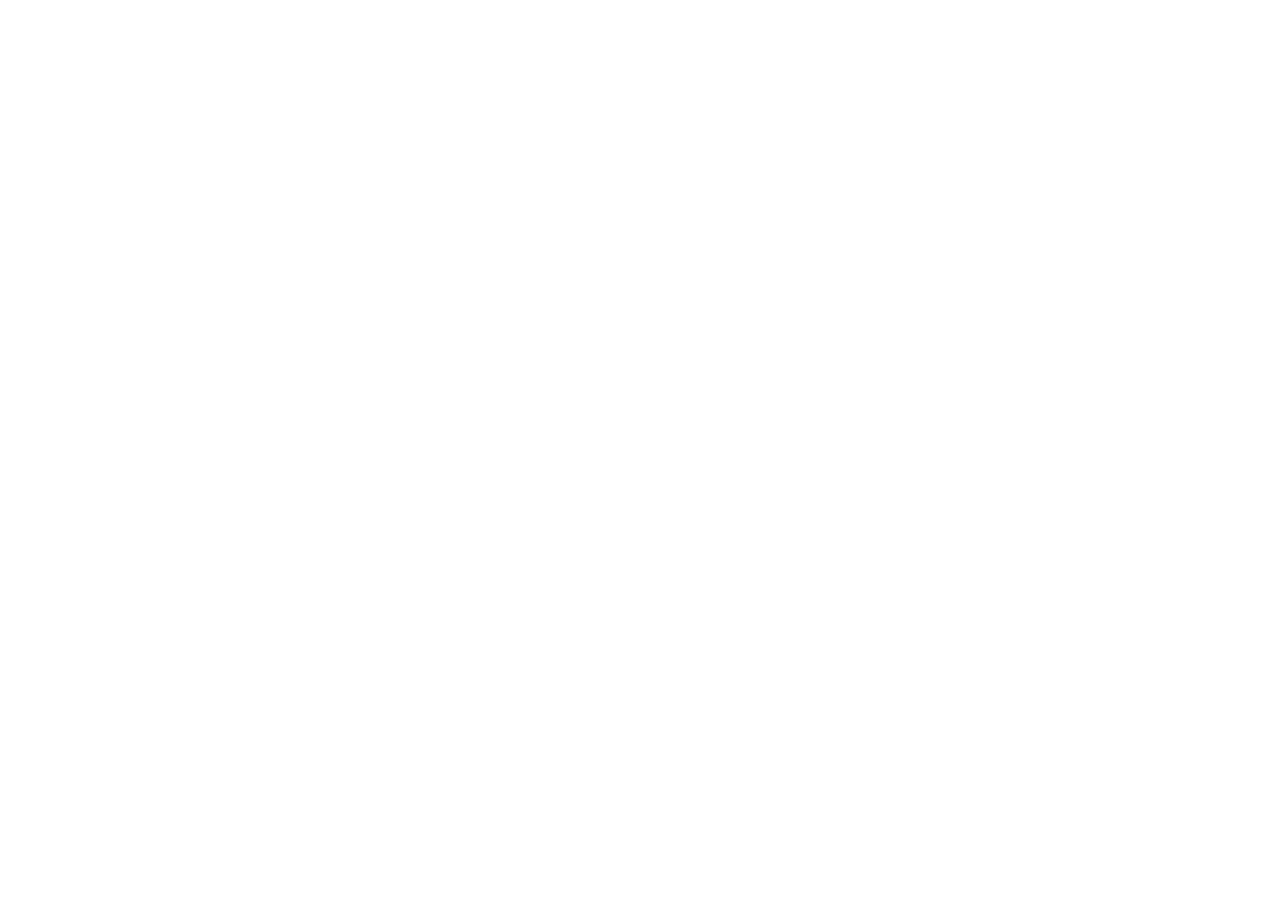
==== özyürekşekerleme/admin.html @ be23a042 "Add files via upload" ====
<!DOCTYPE html>
<html lang="tr">
<head>
    <meta charset="UTF-8">
    <meta name="viewport" content="width=device-width, initial-scale=1.0">
    <title>Yönetici Paneli - Özyürek Şekerleme</title>
    <meta name="description" content="Özyürek Şekerleme Yönetici Paneli">
    <link rel="stylesheet" href="css/style.css">
    <link rel="stylesheet" href="css/responsive.css">
    <link id="rtl-style" rel="stylesheet" href="">
    <!-- Font Awesome CDN -->
    <link rel="stylesheet" href="https://cdnjs.cloudflare.com/ajax/libs/font-awesome/6.0.0/css/all.min.css">
</head>
<body class="admin-panel">
    <!-- Admin Header -->
    <header class="admin-header">
        <div class="admin-logo">
            <a href="admin.html">
                <img src="img/logo.png" alt="Özyürek Şekerleme Logo" class="logo-img">
                <span class="admin-title">Yönetici Paneli</span>
            </a>
        </div>
        <div class="admin-controls">
            <div class="language-selector admin-lang">
                <button onclick="changeLanguage('tr')" class="lang-btn active" data-lang="tr">TR</button>
                <button onclick="changeLanguage('en')" class="lang-btn" data-lang="en">EN</button>
                <button onclick="changeLanguage('ar')" class="lang-btn" data-lang="ar">AR</button>
            </div>
            <div class="admin-user-dropdown">
                <button class="admin-user-button">
                    <i class="fas fa-user-shield"></i>
                    <span id="admin-name">Admin</span>
                    <i class="fas fa-chevron-down"></i>
                </button>
                <div class="admin-dropdown-content">
                    <a href="index.html" target="_blank">
                        <i class="fas fa-store"></i>
                        <span data-i18n="admin.view_site">Siteyi Görüntüle</span>
                    </a>
                    <a href="#" id="admin-logout">
                        <i class="fas fa-sign-out-alt"></i>
                        <span data-i18n="admin.logout">Çıkış Yap</span>
                    </a>
                </div>
            </div>
        </div>
    </header>

    <!-- Admin Main Container -->
    <div class="admin-container">
        <!-- Sidebar -->
        <aside class="admin-sidebar">
            <nav class="admin-navigation">
                <ul class="admin-menu">
                    <li>
                        <a href="#dashboard" class="admin-menu-item active" data-panel="dashboard">
                            <i class="fas fa-tachometer-alt"></i>
                            <span data-i18n="admin.dashboard">Kontrol Paneli</span>
                        </a>
                    </li>
                    <li>
                        <a href="#products" class="admin-menu-item" data-panel="products">
                            <i class="fas fa-box"></i>
                            <span data-i18n="admin.products">Ürünler</span>
                        </a>
                    </li>
                    <li>
                        <a href="#categories" class="admin-menu-item" data-panel="categories">
                            <i class="fas fa-tags"></i>
                            <span data-i18n="admin.categories">Kategoriler</span>
                        </a>
                    </li>
                    <li>
                        <a href="#orders" class="admin-menu-item" data-panel="orders">
                            <i class="fas fa-shopping-cart"></i>
                            <span data-i18n="admin.orders">Siparişler</span>
                        </a>
                    </li>
                    <li>
                        <a href="#discounts" class="admin-menu-item" data-panel="discounts">
                            <i class="fas fa-percent"></i>
                            <span data-i18n="admin.discounts">İndirimler</span>
                        </a>
                    </li>
                    <li>
                        <a href="#notifications" class="admin-menu-item" data-panel="notifications">
                            <i class="fas fa-bell"></i>
                            <span data-i18n="admin.notifications">Bildirimler</span>
                        </a>
                    </li>
                    <li>
                        <a href="#translations" class="admin-menu-item" data-panel="translations">
                            <i class="fas fa-language"></i>
                            <span data-i18n="admin.translations">Çeviriler</span>
                        </a>
                    </li>
                    <li>
                        <a href="#settings" class="admin-menu-item" data-panel="settings">
                            <i class="fas fa-cog"></i>
                            <span data-i18n="admin.settings">Ayarlar</span>
                        </a>
                    </li>
                </ul>
            </nav>
        </aside>

        <!-- Main Content -->
        <main class="admin-content">
            <!-- Kontrol Paneli -->
            <section class="admin-panel active" id="dashboard">
                <div class="panel-header">
                    <h1 data-i18n="admin.dashboard_title">Kontrol Paneli</h1>
                </div>
                
                <div class="dashboard-stats">
                    <div class="stat-card">
                        <div class="stat-icon orders-icon">
                            <i class="fas fa-shopping-cart"></i>
                        </div>
                        <div class="stat-info">
                            <div class="stat-value" id="dashboard-orders">0</div>
                            <div class="stat-label" data-i18n="admin.total_orders">Toplam Sipariş</div>
                        </div>
                        <div class="stat-change">
                            <span class="stat-percentage positive">+12%</span>
                            <span class="stat-period" data-i18n="admin.last_week">son haftaya göre</span>
                        </div>
                    </div>
                    <div class="stat-card">
                        <div class="stat-icon revenue-icon">
                            <i class="fas fa-lira-sign"></i>
                        </div>
                        <div class="stat-info">
                            <div class="stat-value" id="dashboard-revenue">0 TL</div>
                            <div class="stat-label" data-i18n="admin.total_revenue">Toplam Gelir</div>
                        </div>
                        <div class="stat-change">
                            <span class="stat-percentage positive">+8%</span>
                            <span class="stat-period" data-i18n="admin.last_month">son aya göre</span>
                        </div>
                    </div>
                    <div class="stat-card">
                        <div class="stat-icon products-icon">
                            <i class="fas fa-box"></i>
                        </div>
                        <div class="stat-info">
                            <div class="stat-value" id="dashboard-products">0</div>
                            <div class="stat-label" data-i18n="admin.total_products">Toplam Ürün</div>
                        </div>
                        <div class="stat-change">
                            <span class="stat-percentage">+0%</span>
                            <span class="stat-period" data-i18n="admin.last_month">son aya göre</span>
                        </div>
                    </div>
                    <div class="stat-card">
                        <div class="stat-icon users-icon">
                            <i class="fas fa-users"></i>
                        </div>
                        <div class="stat-info">
                            <div class="stat-value" id="dashboard-users">0</div>
                            <div class="stat-label" data-i18n="admin.total_users">Toplam Kullanıcı</div>
                        </div>
                        <div class="stat-change">
                            <span class="stat-percentage positive">+5%</span>
                            <span class="stat-period" data-i18n="admin.last_week">son haftaya göre</span>
                        </div>
                    </div>
                </div>
                
                <div class="dashboard-charts">
                    <div class="chart-container">
                        <div class="chart-header">
                            <h3 data-i18n="admin.revenue_chart">Aylık Gelir Grafiği</h3>
                            <div class="chart-period">
                                <select id="revenue-chart-period">
                                    <option value="month" data-i18n="admin.this_month">Bu Ay</option>
                                    <option value="quarter" data-i18n="admin.this_quarter">Bu Çeyrek</option>
                                    <option value="year" data-i18n="admin.this_year">Bu Yıl</option>
                                </select>
                            </div>
                        </div>
                        <div class="chart-body">
                            <canvas id="revenue-chart"></canvas>
                        </div>
                    </div>
                    <div class="chart-container">
                        <div class="chart-header">
                            <h3 data-i18n="admin.orders_chart">Sipariş İstatistikleri</h3>
                            <div class="chart-period">
                                <select id="orders-chart-period">
                                    <option value="week" data-i18n="admin.this_week">Bu Hafta</option>
                                    <option value="month" data-i18n="admin.this_month">Bu Ay</option>
                                    <option value="year" data-i18n="admin.this_year">Bu Yıl</option>
                                </select>
                            </div>
                        </div>
                        <div class="chart-body">
                            <canvas id="orders-chart"></canvas>
                        </div>
                    </div>
                </div>

                <div class="dashboard-tables">
                    <div class="table-container">
                        <div class="table-header">
                            <h3 data-i18n="admin.recent_orders">Son Siparişler</h3>
                            <a href="#orders" class="table-link" data-i18n="admin.view_all">Tümünü Görüntüle</a>
                        </div>
                        <div class="table-body">
                            <table class="admin-table">
                                <thead>
                                    <tr>
                                        <th data-i18n="admin.order_id">Sipariş No</th>
                                        <th data-i18n="admin.customer">Müşteri</th>
                                        <th data-i18n="admin.date">Tarih</th>
                                        <th data-i18n="admin.total">Toplam</th>
                                        <th data-i18n="admin.status">Durum</th>
                                        <th data-i18n="admin.actions">İşlemler</th>
                                    </tr>
                                </thead>
                                <tbody id="recent-orders-table">
                                    <!-- Son siparişler JS ile doldurulacak -->
                                </tbody>
                            </table>
                        </div>
                    </div>
                    <div class="table-container">
                        <div class="table-header">
                            <h3 data-i18n="admin.top_products">En Çok Satan Ürünler</h3>
                            <a href="#products" class="table-link" data-i18n="admin.view_all">Tümünü Görüntüle</a>
                        </div>
                        <div class="table-body">
                            <table class="admin-table">
                                <thead>
                                    <tr>
                                        <th data-i18n="admin.product">Ürün</th>
                                        <th data-i18n="admin.category">Kategori</th>
                                        <th data-i18n="admin.price">Fiyat</th>
                                        <th data-i18n="admin.sold">Satılan</th>
                                        <th data-i18n="admin.stock">Stok</th>
                                    </tr>
                                </thead>
                                <tbody id="top-products-table">
                                    <!-- En çok satan ürünler JS ile doldurulacak -->
                                </tbody>
                            </table>
                        </div>
                    </div>
                </div>
            </section>

            <!-- Ürünler Paneli -->
            <section class="admin-panel" id="products">
                <div class="panel-header">
                    <h1 data-i18n="admin.products_title">Ürün Yönetimi</h1>
                    <button id="add-product-btn" class="btn-primary">
                        <i class="fas fa-plus"></i>
                        <span data-i18n="admin.add_product">Ürün Ekle</span>
                    </button>
                </div>
                
                <div class="filter-bar">
                    <div class="search-box">
                        <input type="text" id="product-search" placeholder="Ürün Ara...">
                        <button id="product-search-btn" class="search-btn">
                            <i class="fas fa-search"></i>
                        </button>
                    </div>
                    <div class="filter-options">
                        <div class="filter-item">
                            <label for="product-category-filter" data-i18n="admin.category">Kategori:</label>
                            <select id="product-category-filter">
                                <option value="all" data-i18n="admin.all_categories">Tüm Kategoriler</option>
                                <!-- Kategoriler JS ile doldurulacak -->
                            </select>
                        </div>
                        <div class="filter-item">
                            <label for="product-status-filter" data-i18n="admin.status">Durum:</label>
                            <select id="product-status-filter">
                                <option value="all" data-i18n="admin.all_statuses">Tüm Durumlar</option>
                                <option value="active" data-i18n="admin.active">Aktif</option>
                                <option value="inactive" data-i18n="admin.inactive">Pasif</option>
                                <option value="out-of-stock" data-i18n="admin.out_of_stock">Stokta Yok</option>
                            </select>
                        </div>
                    </div>
                </div>
                
                <div class="table-container">
                    <table class="admin-table products-table">
                        <thead>
                            <tr>
                                <th>
                                    <input type="checkbox" id="select-all-products">
                                </th>
                                <th data-i18n="admin.image">Görsel</th>
                                <th data-i18n="admin.product_name">Ürün Adı</th>
                                <th data-i18n="admin.sku">SKU</th>
                                <th data-i18n="admin.category">Kategori</th>
                                <th data-i18n="admin.price">Fiyat</th>
                                <th data-i18n="admin.stock">Stok</th>
                                <th data-i18n="admin.status">Durum</th>
                                <th data-i18n="admin.actions">İşlemler</th>
                            </tr>
                        </thead>
                        <tbody id="products-table">
                            <!-- Ürünler JS ile doldurulacak -->
                        </tbody>
                    </table>
                </div>
                
                <div class="pagination" id="products-pagination">
                    <!-- Sayfalama JS ile doldurulacak -->
                </div>
                
                <!-- Ürün Ekleme/Düzenleme Modal -->
                <div class="modal" id="product-modal">
                    <div class="modal-content large-modal">
                        <div class="modal-header">
                            <h3 id="product-modal-title" data-i18n="admin.add_new_product">Yeni Ürün Ekle</h3>
                            <button class="modal-close">
                                <i class="fas fa-times"></i>
                            </button>
                        </div>
                        <div class="modal-body">
                            <form id="product-form" class="admin-form">
                                <input type="hidden" id="product-id">
                                <div class="form-tabs">
                                    <button type="button" class="form-tab active" data-tab="general" data-i18n="admin.general">Genel</button>
                                    <button type="button" class="form-tab" data-tab="details" data-i18n="admin.details">Detaylar</button>
                                    <button type="button" class="form-tab" data-tab="images" data-i18n="admin.images">Görseller</button>
                                    <button type="button" class="form-tab" data-tab="pricing" data-i18n="admin.pricing">Fiyatlandırma</button>
                                    <button type="button" class="form-tab" data-tab="inventory" data-i18n="admin.inventory">Stok</button>
                                </div>
                                
                                <!-- Ürün formunun devamı (genel, detaylar, görseller, fiyatlandırma ve stok sekmeleri) -->
                                <div class="form-tab-content active" id="general-tab">
                                    <div class="form-row">
                                        <div class="form-group full-width">
                                            <label for="product-name-tr" data-i18n="admin.product_name_tr">Ürün Adı (Türkçe)</label>
                                            <input type="text" id="product-name-tr" name="name_tr" required>
                                        </div>
                                    </div>
                                    <div class="form-row">
                                        <div class="form-group full-width">
                                            <label for="product-name-en" data-i18n="admin.product_name_en">Ürün Adı (İngilizce)</label>
                                            <input type="text" id="product-name-en" name="name_en" required>
                                        </div>
                                    </div>
                                    <div class="form-row">
                                        <div class="form-group full-width">
                                            <label for="product-name-ar" data-i18n="admin.product_name_ar">Ürün Adı (Arapça)</label>
                                            <input type="text" id="product-name-ar" name="name_ar" required>
                                        </div>
                                    </div>
                                    <div class="form-row">
                                        <div class="form-group full-width">
                                            <label for="product-sku" data-i18n="admin.sku">SKU</label>
                                            <input type="text" id="product-sku" name="sku" required>
                                        </div>
                                    </div>
                                    <div class="form-row">
                                        <div class="form-group">
                                            <label for="product-category" data-i18n="admin.category">Kategori</label>
                                            <select id="product-category" name="category" required>
                                                <option value="" data-i18n="admin.select_category">Kategori Seçiniz</option>
                                                <!-- Kategoriler JS ile doldurulacak -->
                                            </select>
                                        </div>
                                        <div class="form-group">
                                            <label for="product-status" data-i18n="admin.status">Durum</label>
                                            <select id="product-status" name="status" required>
                                                <option value="active" data-i18n="admin.active">Aktif</option>
                                                <option value="inactive" data-i18n="admin.inactive">Pasif</option>
                                            </select>
                                        </div>
                                    </div>
                                </div>
                                
                                <!-- Diğer tab içerikleri -->
                                
                                <div class="form-actions modal-actions">
                                    <button type="button" class="btn-secondary modal-cancel" data-i18n="admin.cancel">İptal</button>
                                    <button type="submit" class="btn-primary" data-i18n="admin.save_product">Ürünü Kaydet</button>
                                </div>
                            </form>
                        </div>
                    </div>
                </div>
            </section>

            <!-- Kategoriler, Siparişler, İndirimler, Bildirimler, Çeviriler ve Ayarlar panelleri -->
            <!-- Bu bölümler çok uzun olduğu için ikinci kısımda devam edilecek -->
        </main>
    </div>

    <!-- JavaScript -->
    <script src="js/i18n.js"></script>
    <script src="js/site.js"></script>
    <script src="js/admin.js"></script>
</body>
                <!-- Kategoriler Paneli -->
            <section class="admin-panel" id="categories">
                <div class="panel-header">
                    <h1 data-i18n="admin.categories_title">Kategori Yönetimi</h1>
                    <button id="add-category-btn" class="btn-primary">
                        <i class="fas fa-plus"></i>
                        <span data-i18n="admin.add_category">Kategori Ekle</span>
                    </button>
                </div>
                
                <div class="filter-bar">
                    <div class="search-box">
                        <input type="text" id="category-search" placeholder="Kategori Ara...">
                        <button id="category-search-btn" class="search-btn">
                            <i class="fas fa-search"></i>
                        </button>
                    </div>
                </div>
                
                <div class="table-container">
                    <table class="admin-table">
                        <thead>
                            <tr>
                                <th>
                                    <input type="checkbox" id="select-all-categories">
                                </th>
                                <th data-i18n="admin.image">Görsel</th>
                                <th data-i18n="admin.category_name">Kategori Adı</th>
                                <th data-i18n="admin.slug">Slug</th>
                                <th data-i18n="admin.products_count">Ürün Sayısı</th>
                                <th data-i18n="admin.status">Durum</th>
                                <th data-i18n="admin.actions">İşlemler</th>
                            </tr>
                        </thead>
                        <tbody id="categories-table">
                            <!-- Kategoriler JS ile doldurulacak -->
                        </tbody>
                    </table>
                </div>
                
                <!-- Kategori Ekleme/Düzenleme Modal -->
                <div class="modal" id="category-modal">
                    <div class="modal-content">
                        <div class="modal-header">
                            <h3 id="category-modal-title" data-i18n="admin.add_new_category">Yeni Kategori Ekle</h3>
                            <button class="modal-close">
                                <i class="fas fa-times"></i>
                            </button>
                        </div>
                        <div class="modal-body">
                            <form id="category-form" class="admin-form">
                                <input type="hidden" id="category-id">
                                
                                <div class="form-row">
                                    <div class="form-group full-width">
                                        <label for="category-name-tr" data-i18n="admin.category_name_tr">Kategori Adı (Türkçe)</label>
                                        <input type="text" id="category-name-tr" name="name_tr" required>
                                    </div>
                                </div>
                                <div class="form-row">
                                    <div class="form-group full-width">
                                        <label for="category-name-en" data-i18n="admin.category_name_en">Kategori Adı (İngilizce)</label>
                                        <input type="text" id="category-name-en" name="name_en" required>
                                    </div>
                                </div>
                                <div class="form-row">
                                    <div class="form-group full-width">
                                        <label for="category-name-ar" data-i18n="admin.category_name_ar">Kategori Adı (Arapça)</label>
                                        <input type="text" id="category-name-ar" name="name_ar" required>
                                    </div>
                                </div>
                                <div class="form-row">
                                    <div class="form-group full-width">
                                        <label for="category-slug" data-i18n="admin.slug">Slug</label>
                                        <input type="text" id="category-slug" name="slug" required>
                                        <small data-i18n="admin.slug_note">URL yapısında kullanılacak benzersiz tanımlayıcı. Boş bırakılırsa otomatik oluşturulur.</small>
                                    </div>
                                </div>
                                <div class="form-row">
                                    <div class="form-group full-width">
                                        <label for="category-description-tr" data-i18n="admin.description_tr">Açıklama (Türkçe)</label>
                                        <textarea id="category-description-tr" name="description_tr" rows="3"></textarea>
                                    </div>
                                </div>
                                <div class="form-row">
                                    <div class="form-group full-width">
                                        <label for="category-description-en" data-i18n="admin.description_en">Açıklama (İngilizce)</label>
                                        <textarea id="category-description-en" name="description_en" rows="3"></textarea>
                                    </div>
                                </div>
                                <div class="form-row">
                                    <div class="form-group full-width">
                                        <label for="category-description-ar" data-i18n="admin.description_ar">Açıklama (Arapça)</label>
                                        <textarea id="category-description-ar" name="description_ar" rows="3"></textarea>
                                    </div>
                                </div>
                                <div class="form-row">
                                    <div class="form-group full-width">
                                        <label data-i18n="admin.category_image">Kategori Görseli</label>
                                        <div class="image-upload-container" id="category-image-container">
                                            <div class="image-upload">
                                                <input type="file" id="category-image" name="image" accept="image/*">
                                                <label for="category-image" class="upload-label">
                                                    <i class="fas fa-cloud-upload-alt"></i>
                                                    <span data-i18n="admin.upload_image">Görsel Yükle</span>
                                                </label>
                                            </div>
                                            <div class="image-preview" id="category-image-preview"></div>
                                        </div>
                                    </div>
                                </div>
                                <div class="form-row">
                                    <div class="form-group">
                                        <label for="category-status" data-i18n="admin.status">Durum</label>
                                        <select id="category-status" name="status" required>
                                            <option value="active" data-i18n="admin.active">Aktif</option>
                                            <option value="inactive" data-i18n="admin.inactive">Pasif</option>
                                        </select>
                                    </div>
                                </div>
                                
                                <div class="form-actions modal-actions">
                                    <button type="button" class="btn-secondary modal-cancel" data-i18n="admin.cancel">İptal</button>
                                    <button type="submit" class="btn-primary" data-i18n="admin.save_category">Kategoriyi Kaydet</button>
                                </div>
                            </form>
                        </div>
                    </div>
                </div>
            </section>

            <!-- Siparişler Paneli -->
            <section class="admin-panel" id="orders">
                <div class="panel-header">
                    <h1 data-i18n="admin.orders_title">Sipariş Yönetimi</h1>
                </div>
                
                <div class="filter-bar">
                    <div class="search-box">
                        <input type="text" id="order-search" placeholder="Sipariş No veya Müşteri Ara...">
                        <button id="order-search-btn" class="search-btn">
                            <i class="fas fa-search"></i>
                        </button>
                    </div>
                    <div class="filter-options">
                        <div class="filter-item">
                            <label for="order-status-filter" data-i18n="admin.status">Durum:</label>
                            <select id="order-status-filter">
                                <option value="all" data-i18n="admin.all_statuses">Tüm Durumlar</option>
                                <option value="pending" data-i18n="admin.pending">Beklemede</option>
                                <option value="processing" data-i18n="admin.processing">İşleniyor</option>
                                <option value="shipped" data-i18n="admin.shipped">Kargoya Verildi</option>
                                <option value="delivered" data-i18n="admin.delivered">Teslim Edildi</option>
                                <option value="cancelled" data-i18n="admin.cancelled">İptal Edildi</option>
                            </select>
                        </div>
                        <div class="filter-item">
                            <label for="order-date-filter" data-i18n="admin.date_range">Tarih Aralığı:</label>
                            <select id="order-date-filter">
                                <option value="all" data-i18n="admin.all_time">Tüm Zamanlar</option>
                                <option value="today" data-i18n="admin.today">Bugün</option>
                                <option value="yesterday" data-i18n="admin.yesterday">Dün</option>
                                <option value="last7" data-i18n="admin.last_7_days">Son 7 Gün</option>
                                <option value="last30" data-i18n="admin.last_30_days">Son 30 Gün</option>
                                <option value="custom" data-i18n="admin.custom">Özel</option>
                            </select>
                        </div>
                    </div>
                </div>
                
                <!-- Tarih Aralığı Seçici (Özel) -->
                <div class="date-range-picker" id="date-range-picker">
                    <div class="date-inputs">
                        <div class="date-input-group">
                            <label for="start-date" data-i18n="admin.start_date">Başlangıç Tarihi:</label>
                            <input type="date" id="start-date">
                        </div>
                        <div class="date-input-group">
                            <label for="end-date" data-i18n="admin.end_date">Bitiş Tarihi:</label>
                            <input type="date" id="end-date">
                        </div>
                    </div>
                    <button id="apply-date-filter" class="btn-secondary" data-i18n="admin.apply">Uygula</button>
                </div>
                
                <div class="table-container">
                    <table class="admin-table">
                        <thead>
                            <tr>
                                <th data-i18n="admin.order_id">Sipariş No</th>
                                <th data-i18n="admin.customer">Müşteri</th>
                                <th data-i18n="admin.date">Tarih</th>
                                <th data-i18n="admin.items">Ürünler</th>
                                <th data-i18n="admin.total">Toplam</th>
                                <th data-i18n="admin.payment_method">Ödeme Yöntemi</th>
                                <th data-i18n="admin.status">Durum</th>
                                <th data-i18n="admin.actions">İşlemler</th>
                            </tr>
                        </thead>
                        <tbody id="orders-table">
                            <!-- Siparişler JS ile doldurulacak -->
                        </tbody>
                    </table>
                </div>
                
                <div class="pagination" id="orders-pagination">
                    <!-- Sayfalama JS ile doldurulacak -->
                </div>
                
                <!-- Sipariş Detay Modal -->
                <div class="modal" id="order-detail-modal">
                    <div class="modal-content large-modal">
                        <div class="modal-header">
                            <h3 data-i18n="admin.order_details">Sipariş Detayı</h3>
                            <button class="modal-close">
                                <i class="fas fa-times"></i>
                            </button>
                        </div>
                        <div class="modal-body" id="order-detail-container">
                            <!-- Sipariş detayları JS ile doldurulacak -->
                        </div>
                    </div>
                </div>
            </section>

            <!-- İndirimler Paneli -->
            <section class="admin-panel" id="discounts">
                <div class="panel-header">
                    <h1 data-i18n="admin.discounts_title">İndirim Yönetimi</h1>
                    <button id="add-discount-btn" class="btn-primary">
                        <i class="fas fa-plus"></i>
                        <span data-i18n="admin.add_discount">İndirim Ekle</span>
                    </button>
                </div>
                
                <div class="filter-bar">
                    <div class="search-box">
                        <input type="text" id="discount-search" placeholder="Kupon Kodu Ara...">
                        <button id="discount-search-btn" class="search-btn">
                            <i class="fas fa-search"></i>
                        </button>
                    </div>
                    <div class="filter-options">
                        <div class="filter-item">
                            <label for="discount-status-filter" data-i18n="admin.status">Durum:</label>
                            <select id="discount-status-filter">
                                <option value="all" data-i18n="admin.all_statuses">Tüm Durumlar</option>
                                <option value="active" data-i18n="admin.active">Aktif</option>
                                <option value="inactive" data-i18n="admin.inactive">Pasif</option>
                                <option value="expired" data-i18n="admin.expired">Süresi Dolmuş</option>
                            </select>
                        </div>
                        <div class="filter-item">
                            <label for="discount-type-filter" data-i18n="admin.discount_type">İndirim Tipi:</label>
                            <select id="discount-type-filter">
                                <option value="all" data-i18n="admin.all_types">Tüm Tipler</option>
                                <option value="percentage" data-i18n="admin.percentage">Yüzde</option>
                                <option value="fixed" data-i18n="admin.fixed_amount">Sabit Tutar</option>
                                <option value="free-shipping" data-i18n="admin.free_shipping">Ücretsiz Kargo</option>
                            </select>
                        </div>
                    </div>
                </div>
                
                <div class="table-container">
                    <table class="admin-table">
                        <thead>
                            <tr>
                                <th>
                                    <input type="checkbox" id="select-all-discounts">
                                </th>
                                <th data-i18n="admin.code">Kod</th>
                                <th data-i18n="admin.discount_type">İndirim Tipi</th>
                                <th data-i18n="admin.amount">Tutar</th>
                                <th data-i18n="admin.usage_limit">Kullanım Limiti</th>
                                <th data-i18n="admin.used">Kullanıldı</th>
                                <th data-i18n="admin.expiry_date">Son Kullanma</th>
                                <th data-i18n="admin.status">Durum</th>
                                <th data-i18n="admin.actions">İşlemler</th>
                            </tr>
                        </thead>
                        <tbody id="discounts-table">
                            <!-- İndirimler JS ile doldurulacak -->
                        </tbody>
                    </table>
                </div>
                
                <div class="pagination" id="discounts-pagination">
                    <!-- Sayfalama JS ile doldurulacak -->
                </div>
                
                <!-- İndirim Ekleme/Düzenleme Modal -->
                <div class="modal" id="discount-modal">
                    <div class="modal-content">
                        <div class="modal-header">
                            <h3 id="discount-modal-title" data-i18n="admin.add_new_discount">Yeni İndirim Ekle</h3>
                            <button class="modal-close">
                                <i class="fas fa-times"></i>
                            </button>
                        </div>
                        <div class="modal-body">
                            <!-- İndirim form içeriği -->
                            <form id="discount-form" class="admin-form">
                                <!-- Form alanları -->
                                <div class="form-actions modal-actions">
                                    <button type="button" class="btn-secondary modal-cancel" data-i18n="admin.cancel">İptal</button>
                                    <button type="submit" class="btn-primary" data-i18n="admin.save_discount">İndirimi Kaydet</button>
                                </div>
                            </form>
                        </div>
                    </div>
                </div>
            </section>

            <!-- Bildirimler Paneli -->
            <section class="admin-panel" id="notifications">
                <div class="panel-header">
                    <h1 data-i18n="admin.notifications_title">Bildirim Yönetimi</h1>
                </div>
                
                <div class="tabs">
                    <div class="tab-buttons">
                        <button class="tab-button active" data-tab="email-templates" data-i18n="admin.email_templates">E-posta Şablonları</button>
                        <button class="tab-button" data-tab="sms-templates" data-i18n="admin.sms_templates">SMS Şablonları</button>
                        <button class="tab-button" data-tab="notification-settings" data-i18n="admin.notification_settings">Bildirim Ayarları</button>
                    </div>
                    
                    <div class="tab-content active" id="email-templates">
                        <div class="template-list">
                            <div class="template-items">
                                <div class="template-item active" data-template="order-received">
                                    <i class="fas fa-envelope"></i>
                                    <span data-i18n="admin.order_received">Sipariş Alındı</span>
                                </div>
                                <div class="template-item" data-template="payment-confirmed">
                                    <i class="fas fa-check-circle"></i>
                                    <span data-i18n="admin.payment_confirmed">Ödeme Onaylandı</span>
                                </div>
                                <div class="template-item" data-template="order-processing">
                                    <i class="fas fa-cog"></i>
                                    <span data-i18n="admin.order_processing">Sipariş Hazırlanıyor</span>
                                </div>
                                <div class="template-item" data-template="order-shipped">
                                    <i class="fas fa-truck"></i>
                                    <span data-i18n="admin.order_shipped">Sipariş Kargoya Verildi</span>
                                </div>
                                <div class="template-item" data-template="order-delivered">
                                    <i class="fas fa-box-open"></i>
                                    <span data-i18n="admin.order_delivered">Sipariş Teslim Edildi</span>
                                </div>
                                <div class="template-item" data-template="order-cancelled">
                                    <i class="fas fa-times-circle"></i>
                                    <span data-i18n="admin.order_cancelled">Sipariş İptal Edildi</span>
                                </div>
                            </div>
                        </div>
                        
                        <div class="template-editor">
                            <form id="email-template-form" class="admin-form">
                                <!-- E-posta şablon içeriği -->
                            </form>
                        </div>
                    </div>
                    
                    <div class="tab-content" id="sms-templates">
                        <!-- SMS şablonları içeriği -->
                    </div>
                    
                    <div class="tab-content" id="notification-settings">
                        <!-- Bildirim ayarları içeriği -->
                    </div>
                </div>
            </section>

            <!-- Çeviriler Paneli -->
            <section class="admin-panel" id="translations">
                <div class="panel-header">
                    <h1 data-i18n="admin.translations_title">Çeviri Yönetimi</h1>
                </div>
                
                <div class="tabs">
                    <div class="tab-buttons">
                        <button class="tab-button active" data-tab="tr-trans" data-i18n="admin.turkish">Türkçe</button>
                        <button class="tab-button" data-tab="en-trans" data-i18n="admin.english">İngilizce</button>
                        <button class="tab-button" data-tab="ar-trans" data-i18n="admin.arabic">Arapça</button>
                    </div>
                    
                    <div class="tab-content active" id="tr-trans">
                        <div class="translation-toolbar">
                            <div class="search-box">
                                <input type="text" id="tr-translation-search" placeholder="Çeviri Ara...">
                                <button id="tr-translation-search-btn" class="search-btn">
                                    <i class="fas fa-search"></i>
                                </button>
                            </div>
                            <div class="filter-dropdown">
                                <label for="tr-translation-filter" data-i18n="admin.filter">Filtrele:</label>
                                <select id="tr-translation-filter">
                                    <option value="all" data-i18n="admin.all_sections">Tüm Bölümler</option>
                                    <option value="header" data-i18n="admin.header">Üst Menü</option>
                                    <option value="menu" data-i18n="admin.menu">Ana Menü</option>
                                    <option value="home" data-i18n="admin.home">Ana Sayfa</option>
                                    <option value="products" data-i18n="admin.products">Ürünler</option>
                                    <option value="product" data-i18n="admin.product">Ürün Detay</option>
                                    <option value="cart" data-i18n="admin.cart">Sepet</option>
                                    <option value="checkout" data-i18n="admin.checkout">Ödeme</option>
                                    <option value="account" data-i18n="admin.account">Hesap</option>
                                    <option value="footer" data-i18n="admin.footer">Alt Bilgi</option>
                                </select>
                            </div>
                        </div>
                        
                        <div class="translations-table-container">
                            <table class="admin-table translations-table">
                                <thead>
                                    <tr>
                                        <th data-i18n="admin.key">Anahtar</th>
                                        <th data-i18n="admin.section">Bölüm</th>
                                        <th data-i18n="admin.text">Metin</th>
                                        <th data-i18n="admin.actions">İşlemler</th>
                                    </tr>
                                </thead>
                                <tbody id="tr-translations-table">
                                    <!-- Çeviriler JS ile doldurulacak -->
                                </tbody>
                            </table>
                        </div>
                    </div>
                    
                    <div class="tab-content" id="en-trans">
                        <!-- İngilizce çeviriler içeriği -->
                    </div>
                    
                    <div class="tab-content" id="ar-trans">
                        <!-- Arapça çeviriler içeriği -->
                    </div>
                </div>
                
                <!-- Çeviri Düzenleme Modal -->
                <div class="modal" id="translation-modal">
                    <div class="modal-content">
                        <div class="modal-header">
                            <h3 id="translation-modal-title" data-i18n="admin.edit_translation">Çeviri Düzenle</h3>
                            <button class="modal-close">
                                <i class="fas fa-times"></i>
                            </button>
                        </div>
                        <div class="modal-body">
                            <form id="translation-form" class="admin-form">
                                <!-- Çeviri düzenleme formu -->
                            </form>
                        </div>
                    </div>
                </div>
            </section>

            <!-- Ayarlar Paneli -->
            <section class="admin-panel" id="settings">
                <div class="panel-header">
                    <h1 data-i18n="admin.settings_title">Site Ayarları</h1>
                </div>
                
                <form id="settings-form" class="admin-form">
                    <div class="settings-container">
                        <div class="settings-sidebar">
                            <ul class="settings-menu">
                                <li><a href="#general-settings" class="settings-link active" data-i18n="admin.general_settings">Genel Ayarlar</a></li>
                                <li><a href="#payment-settings" class="settings-link" data-i18n="admin.payment_settings">Ödeme Ayarları</a></li>
                                <li><a href="#shipping-settings" class="settings-link" data-i18n="admin.shipping_settings">Kargo Ayarları</a></li>
                                <li><a href="#company-info" class="settings-link" data-i18n="admin.company_info">Firma Bilgileri</a></li>
                                <li><a href="#social-media" class="settings-link" data-i18n="admin.social_media">Sosyal Medya</a></li>
                            </ul>
                        </div>
                        
                        <div class="settings-content">
                            <div id="general-settings" class="settings-section active">
                                <h2 data-i18n="admin.general_settings">Genel Ayarlar</h2>
                                
                                <div class="form-row">
                                    <div class="form-group full-width">
                                        <label for="site-title-tr" data-i18n="admin.site_title_tr">Site Başlığı (Türkçe)</label>
                                        <input type="text" id="site-title-tr" name="site_title_tr" value="Özyürek Şekerleme - Geleneksel Türk Lokumu">
                                    </div>
                                </div>
                                <div class="form-row">
                                    <div class="form-group full-width">
                                        <label for="site-title-en" data-i18n="admin.site_title_en">Site Başlığı (İngilizce)</label>
                                        <input type="text" id="site-title-en" name="site_title_en" value="Özyürek Şekerleme - Traditional Turkish Delight">
                                    </div>
                                </div>
                                <div class="form-row">
                                    <div class="form-group full-width">
                                        <label for="site-title-ar" data-i18n="admin.site_title_ar">Site Başlığı (Arapça)</label>
                                        <input type="text" id="site-title-ar" name="site_title_ar" value="أوزيوريك شيكيرليمه - راحة تركية تقليدية">
                                    </div>
                                </div>
                                
                                <!-- Diğer genel ayarlar -->
                            </div>
                            
                            <div id="payment-settings" class="settings-section">
                                <h2 data-i18n="admin.payment_settings">Ödeme Ayarları</h2>
                                
                                <div class="form-row">
                                    <div class="form-group full-width">
                                        <label for="iyzico-api-key" data-i18n="admin.iyzico_api_key">İyzico API Anahtarı</label>
                                        <input type="text" id="iyzico-api-key" name="iyzico_api_key">
                                    </div>
                                </div>
                                <div class="form-row">
                                    <div class="form-group full-width">
                                        <label for="iyzico-secret-key" data-i18n="admin.iyzico_secret_key">İyzico Gizli Anahtar</label>
                                        <input type="password" id="iyzico-secret-key" name="iyzico_secret_key">
                                    </div>
                                </div>
                                
                                <!-- Diğer ödeme ayarları -->
                            </div>
                            
                            <div id="shipping-settings" class="settings-section">
                                <!-- Kargo ayarları -->
                            </div>
                            
                            <div id="company-info" class="settings-section">
                                <!-- Firma bilgileri -->
                            </div>
                            
                            <div id="social-media" class="settings-section">
                                <!-- Sosyal medya ayarları -->
                            </div>
                        </div>
                    </div>
                    
                    <div class="form-actions">
                        <button type="submit" class="btn-primary" data-i18n="admin.save_settings">Ayarları Kaydet</button>
                    </div>
                </form>
            </section>
        </main>
    </div>

    <!-- JavaScript -->
    <script src="js/i18n.js"></script>
    <script src="js/site.js"></script>
    <script src="js/admin.js"></script>
</body>
</html>
---- özyürekşekerleme/css/style.css ----
/* ==========================================================================
   Özyürek Şekerleme E-Ticaret Sitesi Ana Stil Dosyası
   ========================================================================== */

/* ==========================================================================
   1. Genel Stilller
   ========================================================================== */

:root {
    /* Ana Renkler */
    --primary-color: #e84c8a; /* Pembe - ana tema rengi */
    --secondary-color: #47b882; /* Yeşil - ikincil renk */
    --accent-color: #f4c064; /* Altın/Amber - vurgu rengi */
    
    /* Nötr Renkler */
    --background-color: #f9f5f0; /* Krem - ana arka plan */
    --card-bg-color: #ffffff; /* Beyaz - kart arka planı */
    --text-color: #333333; /* Koyu gri - ana metin rengi */
    --text-light: #777777; /* Açık gri - ikincil metin */
    
    /* Durum Renkleri */
    --success-color: #47b882; /* Yeşil - başarı durumu */
    --error-color: #e74c3c; /* Kırmızı - hata durumu */
    --warning-color: #f39c12; /* Amber - uyarı durumu */
    --info-color: #3498db; /* Mavi - bilgi durumu */
    
    /* Çerçeve ve Gölgeler */
    --border-color: #e0e0e0; /* Açık gri - kenarlık rengi */
    --shadow: 0 3px 6px rgba(0, 0, 0, 0.1); /* Hafif gölge */
    --shadow-hover: 0 5px 15px rgba(0, 0, 0, 0.15); /* Vurgulu gölge */
    
    /* Ölçüler */
    --border-radius: 4px; /* Kenarlık yuvarlaklığı */
    --border-radius-lg: 8px; /* Büyük kenarlık yuvarlaklığı */
    --border-radius-xl: 16px; /* Çok büyük kenarlık yuvarlaklığı */
    
    /* Animasyon */
    --transition-speed: 0.3s; /* Genel geçiş süresi */
}

* {
    margin: 0;
    padding: 0;
    box-sizing: border-box;
}

html {
    font-size: 62.5%; /* 1rem = 10px */
    scroll-behavior: smooth;
}

body {
    font-family: 'Segoe UI', Tahoma, Geneva, Verdana, sans-serif;
    font-size: 1.6rem;
    line-height: 1.6;
    color: var(--text-color);
    background-color: var(--background-color);
    background-image: url('../img/backgrounds/subtle-pattern.png');
    background-repeat: repeat;
    min-height: 100vh;
    position: relative;
}

.container {
    width: 100%;
    max-width: 1200px;
    margin: 0 auto;
    padding: 0 2rem;
}

h1, h2, h3, h4, h5, h6 {
    font-weight: 600;
    line-height: 1.3;
    margin-bottom: 1rem;
    color: var(--text-color);
}

h1 {
    font-size: 3.2rem;
}

h2 {
    font-size: 2.8rem;
}

h3 {
    font-size: 2.4rem;
}

h4 {
    font-size: 2rem;
}

h5 {
    font-size: 1.8rem;
}

h6 {
    font-size: 1.6rem;
}

p {
    margin-bottom: 1.5rem;
}

a {
    color: var(--primary-color);
    text-decoration: none;
    transition: color var(--transition-speed);
}

a:hover {
    color: darken(var(--primary-color), 10%);
}

img {
    max-width: 100%;
    height: auto;
    display: block;
}

ul, ol {
    list-style: none;
    margin: 0;
    padding: 0;
}

button, input, select, textarea {
    font-family: inherit;
    font-size: inherit;
    color: inherit;
}

button {
    cursor: pointer;
}

.hidden {
    display: none !important;
}

.section-title {
    text-align: center;
    margin-bottom: 3rem;
    position: relative;
    padding-bottom: 1.5rem;
}

.section-title::after {
    content: '';
    position: absolute;
    bottom: 0;
    left: 50%;
    transform: translateX(-50%);
    width: 8rem;
    height: 3px;
    background-color: var(--primary-color);
}

/* ==========================================================================
   2. Butonlar ve Formlar
   ========================================================================== */

.btn {
    display: inline-block;
    font-weight: 500;
    text-align: center;
    vertical-align: middle;
    cursor: pointer;
    border: 1px solid transparent;
    padding: 1rem 2rem;
    font-size: 1.6rem;
    line-height: 1.5;
    border-radius: var(--border-radius);
    transition: all var(--transition-speed);
}

.btn-primary {
    background-color: var(--primary-color);
    color: white;
    border-color: var(--primary-color);
}

.btn-primary:hover {
    background-color: darken(var(--primary-color), 10%);
    border-color: darken(var(--primary-color), 10%);
    color: white;
}

.btn-secondary {
    background-color: var(--secondary-color);
    color: white;
    border-color: var(--secondary-color);
}

.btn-secondary:hover {
    background-color: darken(var(--secondary-color), 10%);
    border-color: darken(var(--secondary-color), 10%);
    color: white;
}

.btn-outline-primary {
    background-color: transparent;
    color: var(--primary-color);
    border-color: var(--primary-color);
}

.btn-outline-primary:hover {
    background-color: var(--primary-color);
    color: white;
}

.btn-link {
    background-color: transparent;
    color: var(--primary-color);
    border: none;
    padding: 0.5rem 1rem;
    text-decoration: none;
}

.btn-link:hover {
    text-decoration: underline;
    color: darken(var(--primary-color), 10%);
}

.btn-full {
    width: 100%;
    display: block;
}

.form-group {
    margin-bottom: 2rem;
}

.form-row {
    display: flex;
    flex-wrap: wrap;
    margin-right: -1rem;
    margin-left: -1rem;
}

.form-row > .form-group {
    flex: 0 0 100%;
    padding-right: 1rem;
    padding-left: 1rem;
}

.form-row > .form-group.full-width {
    flex: 0 0 100%;
}

@media (min-width: 768px) {
    .form-row > .form-group {
        flex: 0 0 50%;
    }
}

label {
    display: block;
    margin-bottom: 0.8rem;
    font-weight: 500;
}

input[type="text"],
input[type="password"],
input[type="email"],
input[type="tel"],
input[type="number"],
input[type="date"],
input[type="datetime-local"],
select,
textarea {
    display: block;
    width: 100%;
    padding: 1rem 1.5rem;
    font-size: 1.6rem;
    line-height: 1.5;
    color: var(--text-color);
    background-color: white;
    background-clip: padding-box;
    border: 1px solid var(--border-color);
    border-radius: var(--border-radius);
    transition: border-color var(--transition-speed);
}

input[type="text"]:focus,
input[type="password"]:focus,
input[type="email"]:focus,
input[type="tel"]:focus,
input[type="number"]:focus,
input[type="date"]:focus,
input[type="datetime-local"]:focus,
select:focus,
textarea:focus {
    border-color: var(--primary-color);
    outline: none;
}

input[type="checkbox"],
input[type="radio"] {
    margin-right: 0.8rem;
}

.input-icon {
    position: relative;
}

.input-icon i {
    position: absolute;
    top: 50%;
    transform: translateY(-50%);
    left: 1.5rem;
    color: var(--text-light);
}

.input-icon input {
    padding-left: 4rem;
}

.toggle-password {
    position: absolute;
    top: 50%;
    transform: translateY(-50%);
    right: 1.5rem;
    background: none;
    border: none;
    color: var(--text-light);
}

.form-checkbox {
    display: flex;
    align-items: center;
    margin-bottom: 1rem;
}

.form-checkbox label {
    margin-bottom: 0;
    font-weight: normal;
}

.form-actions {
    display: flex;
    justify-content: space-between;
    align-items: center;
    margin-top: 2rem;
}

.modal-actions {
    justify-content: flex-end;
    gap: 1rem;
}

/* ==========================================================================
   3. Header ve Navigasyon
   ========================================================================== */

header {
    background-color: white;
    box-shadow: var(--shadow);
    position: sticky;
    top: 0;
    z-index: 1000;
}

.top-bar {
    display: flex;
    justify-content: space-between;
    align-items: center;
    padding: 1rem 0;
    border-bottom: 1px solid var(--border-color);
}

.language-selector {
    display: flex;
    align-items: center;
}

.lang-btn {
    background: none;
    border: none;
    padding: 0.5rem 1rem;
    font-size: 1.4rem;
    font-weight: 500;
    color: var(--text-light);
    cursor: pointer;
    transition: color var(--transition-speed);
}

.lang-btn.active {
    color: var(--primary-color);
    font-weight: 600;
}

.lang-btn:hover {
    color: var(--primary-color);
}

.user-actions {
    display: flex;
    align-items: center;
}

.user-actions a {
    margin-left: 2rem;
    font-size: 1.4rem;
    color: var(--text-color);
}

.user-actions a.active {
    color: var(--primary-color);
    font-weight: 600;
}

.cart-icon {
    position: relative;
    font-size: 2rem;
}

.cart-count {
    position: absolute;
    top: -8px;
    right: -8px;
    background-color: var(--primary-color);
    color: white;
    font-size: 1.2rem;
    width: 2rem;
    height: 2rem;
    border-radius: 50%;
    display: flex;
    justify-content: center;
    align-items: center;
}

.main-header {
    display: flex;
    justify-content: space-between;
    align-items: center;
    padding: 1.5rem 0;
}

.logo img {
    max-height: 6rem;
}

.main-nav {
    display: flex;
    align-items: center;
}

.menu {
    display: flex;
    align-items: center;
}

.menu li {
    margin-left: 2rem;
}

.menu a {
    color: var(--text-color);
    font-weight: 500;
    padding: 0.5rem 1rem;
    position: relative;
}

.menu a.active {
    color: var(--primary-color);
}

.menu a::after {
    content: '';
    position: absolute;
    bottom: -5px;
    left: 0;
    right: 0;
    height: 2px;
    background-color: var(--primary-color);
    transform: scaleX(0);
    transition: transform var(--transition-speed);
}

.menu a:hover::after,
.menu a.active::after {
    transform: scaleX(1);
}

.mobile-menu-btn {
    display: none;
    background: none;
    border: none;
    font-size: 2.4rem;
    color: var(--text-color);
}

/* ==========================================================================
   4. Footer
   ========================================================================== */

footer {
    background-color: #2c3e50;
    color: white;
    padding: 5rem 0 0;
    margin-top: 8rem;
}

.footer-content {
    display: grid;
    grid-template-columns: repeat(4, 1fr);
    gap: 3rem;
}

.footer-logo img {
    max-height: 5rem;
    margin-bottom: 1.5rem;
}

.footer-links h3 {
    color: white;
    margin-bottom: 2rem;
    font-size: 1.8rem;
}

.footer-links ul li {
    margin-bottom: 1rem;
}

.footer-links ul li a {
    color: rgba(255, 255, 255, 0.8);
    transition: color var(--transition-speed);
}

.footer-links ul li a:hover {
    color: white;
}

.footer-newsletter p {
    color: rgba(255, 255, 255, 0.8);
    margin-bottom: 2rem;
}

.footer-newsletter .form-group {
    display: flex;
    margin-bottom: 0;
}

.footer-newsletter input {
    flex: 1;
    border-top-right-radius: 0;
    border-bottom-right-radius: 0;
}

.footer-newsletter .btn-secondary {
    border-top-left-radius: 0;
    border-bottom-left-radius: 0;
}

.footer-bottom {
    border-top: 1px solid rgba(255, 255, 255, 0.1);
    padding: 2rem 0;
    margin-top: 5rem;
    display: flex;
    justify-content: space-between;
    align-items: center;
}

.payment-methods img {
    max-height: 3rem;
}

/* ==========================================================================
   5. Ana Sayfa
   ========================================================================== */

.hero-banner {
    background-image: url('../img/backgrounds/hero-bg.jpg');
    background-size: cover;
    background-position: center;
    padding: 8rem 0;
    margin-bottom: 6rem;
    position: relative;
}

.hero-banner::before {
    content: '';
    position: absolute;
    top: 0;
    left: 0;
    right: 0;
    bottom: 0;
    background-color: rgba(0, 0, 0, 0.4);
}

.hero-content {
    position: relative;
    max-width: 60rem;
    color: white;
    text-align: center;
    margin: 0 auto;
}

.hero-content h1 {
    font-size: 4.8rem;
    font-weight: 700;
    margin-bottom: 2rem;
    color: white;
}

.hero-content p {
    font-size: 2rem;
    margin-bottom: 3rem;
}

.featured-products,
.categories,
.about-section,
.testimonials,
.contact-section {
    padding: 6rem 0;
}

.products-grid {
    display: grid;
    grid-template-columns: repeat(4, 1fr);
    gap: 2rem;
}

.product-card {
    background-color: white;
    border-radius: var(--border-radius-lg);
    overflow: hidden;
    box-shadow: var(--shadow);
    transition: box-shadow var(--transition-speed);
}

.product-card:hover {
    box-shadow: var(--shadow-hover);
}

.product-image {
    height: 20rem;
    overflow: hidden;
}

.product-image img {
    width: 100%;
    height: 100%;
    object-fit: cover;
    transition: transform var(--transition-speed);
}

.product-card:hover .product-image img {
    transform: scale(1.05);
}

.product-info {
    padding: 2rem;
}

.product-title {
    font-size: 1.8rem;
    font-weight: 600;
    margin-bottom: 1rem;
}

.product-category {
    color: var(--text-light);
    font-size: 1.4rem;
    margin-bottom: 1.5rem;
}

.product-price {
    display: flex;
    align-items: center;
    margin-bottom: 1.5rem;
}

.current-price {
    font-size: 2rem;
    font-weight: 700;
    color: var(--primary-color);
}

.old-price {
    font-size: 1.6rem;
    color: var(--text-light);
    text-decoration: line-through;
    margin-left: 1rem;
}

.product-actions {
    display: flex;
    justify-content: space-between;
}

.categories-grid {
    display: grid;
    grid-template-columns: repeat(3, 1fr);
    gap: 3rem;
}

.category-card {
    position: relative;
    height: 30rem;
    border-radius: var(--border-radius-lg);
    overflow: hidden;
    box-shadow: var(--shadow);
}

.category-card img {
    width: 100%;
    height: 100%;
    object-fit: cover;
    transition: transform var(--transition-speed);
}

.category-card:hover img {
    transform: scale(1.05);
}

.category-content {
    position: absolute;
    bottom: 0;
    left: 0;
    right: 0;
    padding: 2rem;
    background: linear-gradient(to top, rgba(0, 0, 0, 0.8), transparent);
    color: white;
    text-align: center;
}

.category-content h3 {
    color: white;
    font-size: 2.4rem;
    margin-bottom: 1.5rem;
}

.about-content {
    display: grid;
    grid-template-columns: 1fr 1fr;
    gap: 5rem;
    align-items: center;
}

.about-image {
    border-radius: var(--border-radius-lg);
    overflow: hidden;
    box-shadow: var(--shadow);
}

.testimonials {
    background-color: #f9f5f0;
}

.testimonials-slider {
    display: flex;
    justify-content: center;
    gap: 3rem;
    margin-top: 4rem;
}

.testimonial {
    background-color: white;
    padding: 3rem;
    border-radius: var(--border-radius-lg);
    box-shadow: var(--shadow);
    max-width: 35rem;
}

.testimonial-content p {
    font-style: italic;
    margin-bottom: 2rem;
}

.testimonial-author {
    display: flex;
    align-items: center;
}

.testimonial-author img {
    width: 5rem;
    height: 5rem;
    border-radius: 50%;
    margin-right: 1.5rem;
}

.contact-content {
    display: grid;
    grid-template-columns: 1fr 2fr;
    gap: 4rem;
}

.contact-info {
    background-color: white;
    padding: 3rem;
    border-radius: var(--border-radius-lg);
    box-shadow: var(--shadow);
}

.contact-item {
    display: flex;
    align-items: flex-start;
    margin-bottom: 2rem;
}

.contact-item i {
    font-size: 2rem;
    color: var(--primary-color);
    margin-right: 1.5rem;
    margin-top: 0.5rem;
}

.social-media {
    display: flex;
    gap: 1.5rem;
    margin-top: 3rem;
}

.social-icon {
    display: flex;
    justify-content: center;
    align-items: center;
    width: 4rem;
    height: 4rem;
    background-color: #f1f1f1;
    border-radius: 50%;
    color: var(--text-color);
    transition: all var(--transition-speed);
}

.social-icon:hover {
    background-color: var(--primary-color);
    color: white;
}

/* ==========================================================================
   6. Ürün Listeleme Sayfası
   ========================================================================== */

.category-banner {
    background-color: white;
    padding: 4rem 0;
    margin-bottom: 4rem;
    text-align: center;
}

.breadcrumb {
    display: flex;
    justify-content: center;
    color: var(--text-light);
    margin-top: 1rem;
}

.breadcrumb a {
    color: var(--text-light);
    margin: 0 0.5rem;
}

.breadcrumb a:hover {
    color: var(--primary-color);
}

.products-layout {
    display: grid;
    grid-template-columns: 25% 75%;
    gap: 3rem;
}

.filters {
    background-color: white;
    padding: 2rem;
    border-radius: var(--border-radius-lg);
    box-shadow: var(--shadow);
}

.filter-box {
    margin-bottom: 2.5rem;
}

.filter-box h3 {
    margin-bottom: 1.5rem;
    padding-bottom: 1rem;
    border-bottom: 1px solid var(--border-color);
}

.category-filter li {
    margin-bottom: 1rem;
}

.category-filter a {
    color: var(--text-color);
    transition: color var(--transition-speed);
    display: flex;
    align-items: center;
}

.category-filter a:hover,
.category-filter a.active {
    color: var(--primary-color);
}

.category-filter a::before {
    content: '\f105';
    font-family: 'Font Awesome 5 Free';
    font-weight: 900;
    margin-right: 1rem;
}

.price-slider {
    margin-top: 1.5rem;
}

.price-inputs {
    display: flex;
    align-items: center;
    margin-bottom: 1.5rem;
}

.price-input {
    width: 8rem;
    padding: 0.8rem 1rem;
}

.price-inputs span {
    margin: 0 1rem;
}

.products-header {
    display: flex;
    justify-content: space-between;
    align-items: center;
    margin-bottom: 2rem;
}

.product-sort {
    display: flex;
    align-items: center;
}

.sort-select {
    margin-left: 1rem;
    padding: 0.8rem 1.5rem;
    border-radius: var(--border-radius);
}

.pagination {
    display: flex;
    justify-content: center;
    margin-top: 4rem;
}

.pagination-item {
    display: flex;
    justify-content: center;
    align-items: center;
    width: 4rem;
    height: 4rem;
    border-radius: 50%;
    margin: 0 0.5rem;
    background-color: white;
    cursor: pointer;
    transition: all var(--transition-speed);
}

.pagination-item.active {
    background-color: var(--primary-color);
    color: white;
}

.pagination-item:hover {
    background-color: var(--primary-color);
    color: white;
}

.pagination-arrow {
    background-color: white;
    width: 4rem;
    height: 4rem;
    display: flex;
    justify-content: center;
    align-items: center;
    border-radius: 50%;
    margin: 0 0.5rem;
    cursor: pointer;
    transition: all var(--transition-speed);
}

.pagination-arrow:hover {
    background-color: var(--primary-color);
    color: white;
}

.product-loader, 
.cart-loader, 
.orders-loader {
    display: flex;
    justify-content: center;
    align-items: center;
    padding: 5rem 0;
}

.product-loader i, 
.cart-loader i, 
.orders-loader i {
    font-size: 3rem;
    color: var(--primary-color);
}

/* ==========================================================================
   7. Ürün Detay Sayfası
   ========================================================================== */

.product-detail-section {
    padding: 4rem 0;
}

.product-detail {
    display: grid;
    grid-template-columns: 1fr 1fr;
    gap: 4rem;
    margin-bottom: 6rem;
}

.product-gallery {
    position: relative;
}

.main-image {
    border-radius: var(--border-radius-lg);
    overflow: hidden;
    margin-bottom: 2rem;
}

.main-image img {
    width: 100%;
    height: 40rem;
    object-fit: cover;
}

.thumbnail-images {
    display: flex;
    gap: 1rem;
}

.thumbnail {
    width: 8rem;
    height: 8rem;
    border-radius: var(--border-radius);
    overflow: hidden;
    cursor: pointer;
    border: 2px solid transparent;
    transition: border-color var(--transition-speed);
}

.thumbnail.active {
    border-color: var(--primary-color);
}

.thumbnail img {
    width: 100%;
    height: 100%;
    object-fit: cover;
}

.product-info h1 {
    font-size: 3rem;
    margin-bottom: 1.5rem;
}

.product-meta {
    display: flex;
    justify-content: space-between;
    align-items: center;
    margin-bottom: 2rem;
}

.product-rating {
    display: flex;
    align-items: center;
}

.stars {
    color: var(--accent-color);
    margin-right: 1rem;
}

.product-price {
    display: flex;
    align-items: center;
    margin-bottom: 2.5rem;
}

.product-description {
    margin-bottom: 2.5rem;
}

.variation-group {
    margin-bottom: 2.5rem;
}

.variation-group label {
    display: block;
    margin-bottom: 1rem;
    font-weight: 600;
}

.weight-options {
    display: flex;
    gap: 1rem;
}

.weight-option {
    display: flex;
    justify-content: center;
    align-items: center;
    padding: 1rem 2rem;
    background-color: #f1f1f1;
    border: 2px solid transparent;
    border-radius: var(--border-radius);
    cursor: pointer;
    transition: all var(--transition-speed);
}

.weight-option:hover {
    border-color: var(--primary-color);
}

.weight-option.active {
    background-color: var(--primary-color);
    color: white;
    border-color: var(--primary-color);
}

.product-actions {
    display: flex;
    align-items: center;
    margin-bottom: 3rem;
}

.quantity-selector {
    display: flex;
    align-items: center;
    margin-right: 2rem;
    border: 1px solid var(--border-color);
    border-radius: var(--border-radius);
    overflow: hidden;
}

.qty-btn {
    width: 4rem;
    height: 4rem;
    background-color: #f1f1f1;
    border: none;
    font-size: 1.8rem;
}

.quantity-selector input {
    width: 6rem;
    height: 4rem;
    text-align: center;
    border: none;
    border-left: 1px solid var(--border-color);
    border-right: 1px solid var(--border-color);
}

.add-to-cart {
    flex: 1;
    display: flex;
    justify-content: center;
    align-items: center;
}

.add-to-cart i {
    margin-right: 1rem;
}

.product-additional-info {
    margin-bottom: 3rem;
}

.info-item {
    display: flex;
    align-items: center;
    margin-bottom: 1rem;
}

.info-item i {
    color: var(--secondary-color);
    margin-right: 1rem;
    font-size: 1.8rem;
}

.product-share {
    display: flex;
    align-items: center;
}

.product-share span {
    margin-right: 1.5rem;
}

.social-share {
    display: flex;
    gap: 1rem;
}

.product-tabs {
    margin-bottom: 6rem;
}

.tabs-header {
    display: flex;
    border-bottom: 1px solid var(--border-color);
    margin-bottom: 2rem;
}

.tab-btn {
    padding: 1.5rem 3rem;
    background: none;
    border: none;
    font-weight: 500;
    color: var(--text-color);
    position: relative;
}

.tab-btn::after {
    content: '';
    position: absolute;
    bottom: -1px;
    left: 0;
    right: 0;
    height: 3px;
    background-color: var(--primary-color);
    transform: scaleX(0);
    transition: transform var(--transition-speed);
}

.tab-btn.active {
    color: var(--primary-color);
    font-weight: 600;
}

.tab-btn.active::after {
    transform: scaleX(1);
}

.tab-pane {
    display: none;
}

.tab-pane.active {
    display: block;
}

.tab-content-inner {
    padding: 2rem;
    background-color: white;
    border-radius: var(--border-radius-lg);
    box-shadow: var(--shadow);
}

.product-features ul {
    list-style: disc;
    padding-left: 2rem;
    margin-top: 1.5rem;
}

.product-features li {
    margin-bottom: 1rem;
}

.nutrition-table {
    width: 100%;
    border-collapse: collapse;
    margin-top: 2rem;
}

.nutrition-table th,
.nutrition-table td {
    padding: 1rem 1.5rem;
    border: 1px solid var(--border-color);
}

.nutrition-table th {
    background-color: #f1f1f1;
}

.nutrition-disclaimer {
    font-size: 1.4rem;
    color: var(--text-light);
    margin-top: 2rem;
}

.reviews-summary {
    display: flex;
    align-items: flex-start;
    gap: 5rem;
    margin-bottom: 4rem;
}

.average-rating {
    text-align: center;
}

.rating-number {
    font-size: 6rem;
    font-weight: 700;
    color: var(--primary-color);
    line-height: 1;
    margin-bottom: 1rem;
}

.rating-stars {
    color: var(--accent-color);
    font-size: 2rem;
    margin-bottom: 1rem;
}

.rating-count {
    color: var(--text-light);
}

.rating-bars {
    flex: 1;
}

.rating-bar-item {
    display: flex;
    align-items: center;
    margin-bottom: 1rem;
}

.rating-label {
    margin-right: 1rem;
    width: 1.5rem;
}

.rating-bar {
    flex: 1;
    height: 1rem;
    background-color: #f1f1f1;
    border-radius: 5px;
    margin-right: 1rem;
    overflow: hidden;
}

.bar-fill {
    height: 100%;
    background-color: var(--accent-color);
}

.reviews-list {
    margin-bottom: 3rem;
}

.review {
    margin-bottom: 3rem;
    padding-bottom: 3rem;
    border-bottom: 1px solid var(--border-color);
}

.review-header {
    display: flex;
    justify-content: space-between;
    margin-bottom: 1.5rem;
}

.review-author {
    font-weight: 600;
}

.review-date {
    color: var(--text-light);
}

.related-products {
    text-align: center;
}

/* ==========================================================================
   8. Sepet Sayfası
   ========================================================================== */

.cart-section {
    padding: 4rem 0;
}

.page-title {
    text-align: center;
    margin-bottom: 4rem;
}

.empty-cart {
    text-align: center;
    padding: 5rem 0;
}

.empty-cart-icon {
    font-size: 6rem;
    color: var(--text-light);
    margin-bottom: 2rem;
}

.empty-cart h2 {
    margin-bottom: 1.5rem;
}

.empty-cart p {
    margin-bottom: 3rem;
}

.cart-layout {
    display: grid;
    grid-template-columns: 2fr 1fr;
    gap: 3rem;
}

.cart-items {
    background-color: white;
    border-radius: var(--border-radius-lg);
    box-shadow: var(--shadow);
    overflow: hidden;
}

.cart-header {
    display: grid;
    grid-template-columns: 3fr 1fr 1fr 1fr 0.5fr;
    padding: 1.5rem 2rem;
    background-color: #f1f1f1;
    font-weight: 600;
}

.cart-item {
    display: grid;
    grid-template-columns: 3fr 1fr 1fr 1fr 0.5fr;
    padding: 2rem;
    border-bottom: 1px solid var(--border-color);
    align-items: center;
}

.cart-product {
    display: flex;
    align-items: center;
}

.cart-product-image {
    width: 8rem;
    height: 8rem;
    border-radius: var(--border-radius);
    overflow: hidden;
    margin-right: 2rem;
}

.cart-product-image img {
    width: 100%;
    height: 100%;
    object-fit: cover;
}

.cart-product-details h3 {
    font-size: 1.8rem;
    margin-bottom: 0.5rem;
}

.cart-product-meta {
    color: var(--text-light);
    margin-bottom: 0.5rem;
}

.cart-price,
.cart-total {
    font-weight: 600;
}

.cart-quantity {
    display: flex;
    align-items: center;
}

.cart-quantity-input {
    width: 6rem;
    text-align: center;
    margin: 0 1rem;
}

.cart-remove {
    color: var(--error-color);
    background: none;
    border: none;
    font-size: 1.8rem;
}

.cart-actions {
    display: flex;
    justify-content: space-between;
    padding: 2rem;
    background-color: #f9f9f9;
    border-bottom-left-radius: var(--border-radius-lg);
    border-bottom-right-radius: var(--border-radius-lg);
}

.cart-summary,
.order-summary-sidebar {
    display: grid;
    grid-template-columns: 1fr;
    gap: 2rem;
}

.coupon-section,
.order-summary {
    background-color: white;
    padding: 2rem;
    border-radius: var(--border-radius-lg);
    box-shadow: var(--shadow);
}

.coupon-section h3,
.order-summary h3 {
    margin-bottom: 1.5rem;
    padding-bottom: 1rem;
    border-bottom: 1px solid var(--border-color);
}

.coupon-form {
    display: flex;
    margin-top: 1.5rem;
}

.coupon-form input {
    flex: 1;
    margin-right: 1rem;
}

.summary-row {
    display: flex;
    justify-content: space-between;
    margin-bottom: 1.5rem;
}

.total-row {
    font-size: 2rem;
    font-weight: 700;
    padding-top: 1.5rem;
    margin-top: 1.5rem;
    border-top: 1px solid var(--border-color);
}

.discount-row {
    color: var(--success-color);
}

.continue-shopping {
    text-align: center;
    margin-top: 2rem;
}

.recommended-products {
    padding: 6rem 0;
}

/* ==========================================================================
   9. Ödeme Sayfası
   ========================================================================== */

.checkout-section {
    padding: 4rem 0;
}

.checkout-steps {
    display: flex;
    justify-content: center;
    align-items: center;
    margin-bottom: 5rem;
}

.step {
    display: flex;
    flex-direction: column;
    align-items: center;
    width: 12rem;
}

.step-number {
    width: 4rem;
    height: 4rem;
    border-radius: 50%;
    background-color: #f1f1f1;
    display: flex;
    justify-content: center;
    align-items: center;
    font-weight: 600;
    margin-bottom: 1rem;
}

.step.active .step-number {
    background-color: var(--primary-color);
    color: white;
}

.step-divider {
    width: 8rem;
    height: 2px;
    background-color: #f1f1f1;
}

.step.active + .step-divider {
    background-color: var(--primary-color);
}

.checkout-content {
    display: grid;
    grid-template-columns: 2fr 1fr;
    gap: 3rem;
}

.checkout-form-container {
    background-color: white;
    padding: 3rem;
    border-radius: var(--border-radius-lg);
    box-shadow: var(--shadow);
}

.checkout-form {
    display: none;
}

.checkout-form.active {
    display: block;
}

.checkout-form h2 {
    margin-bottom: 3rem;
    padding-bottom: 1.5rem;
    border-bottom: 1px solid var(--border-color);
}

.payment-options {
    margin-bottom: 3rem;
}

.payment-option {
    display: flex;
    align-items: center;
    margin-bottom: 1.5rem;
    padding: 1.5rem;
    border: 1px solid var(--border-color);
    border-radius: var(--border-radius);
    cursor: pointer;
    transition: border-color var(--transition-speed);
}

.payment-option:hover {
    border-color: var(--primary-color);
}

.payment-option input[type="radio"] {
    margin-right: 1.5rem;
}

.payment-option label {
    display: flex;
    align-items: center;
    margin-bottom: 0;
    cursor: pointer;
}

.payment-option label i {
    margin-right: 1rem;
    font-size: 2rem;
}

.credit-card-form {
    margin-top: 3rem;
    padding-top: 3rem;
    border-top: 1px solid var(--border-color);
}

.terms-acceptance {
    margin: 3rem 0;
}

.secure-checkout {
    background-color: white;
    padding: 2rem;
    border-radius: var(--border-radius-lg);
    box-shadow: var(--shadow);
    text-align: center;
}

.secure-icons {
    display: flex;
    justify-content: center;
    gap: 2rem;
    margin-bottom: 1.5rem;
    font-size: 2.4rem;
}

.order-items {
    margin-top: 2rem;
}

.order-item {
    display: flex;
    margin-bottom: 1.5rem;
    padding-bottom: 1.5rem;
    border-bottom: 1px solid var(--border-color);
}

.order-item-image {
    width: 6rem;
    height: 6rem;
    border-radius: var(--border-radius);
    overflow: hidden;
    margin-right: 1.5rem;
}

.order-item-image img {
    width: 100%;
    height: 100%;
    object-fit: cover;
}

.order-item-info {
    flex: 1;
}

.order-item-name {
    font-weight: 600;
    margin-bottom: 0.5rem;
}

.order-item-meta {
    color: var(--text-light);
    font-size: 1.4rem;
}

.order-item-price {
    text-align: right;
}

.order-confirmation {
    text-align: center;
    padding: 3rem;
}

.confirmation-icon {
    font-size: 8rem;
    color: var(--success-color);
    margin-bottom: 2rem;
}

.order-info {
    margin: 3rem 0;
    padding: 2rem;
    background-color: #f9f9f9;
    border-radius: var(--border-radius);
}

.confirmation-actions {
    display: flex;
    justify-content: center;
    gap: 2rem;
    margin-top: 3rem;
}

/* ==========================================================================
   10. Giriş ve Kayıt Sayfaları
   ========================================================================== */

.auth-section {
    padding: 6rem 0;
    background-color: #f9f9f9;
    min-height: calc(100vh - 20rem);
    display: flex;
    align-items: center;
}

.auth-container {
    display: grid;
    grid-template-columns: 1fr 1fr;
    gap: 0;
    background-color: white;
    border-radius: var(--border-radius-lg);
    box-shadow: var(--shadow);
    overflow: hidden;
}

.auth-box {
    padding: 4rem;
}

.auth-header {
    text-align: center;
    margin-bottom: 3rem;
}

.auth-header h1 {
    margin-bottom: 1.5rem;
}

.auth-form {
    max-width: 45rem;
    margin: 0 auto;
}

.auth-form .form-actions {
    margin-top: 3rem;
}

.auth-form .form-options {
    display: flex;
    justify-content: space-between;
    align-items: center;
    margin-bottom: 2rem;
}

.forgot-password {
    color: var(--text-light);
    transition: color var(--transition-speed);
}

.forgot-password:hover {
    color: var(--primary-color);
}

.auth-message {
    margin-top: 2rem;
    padding: 1.5rem;
    border-radius: var(--border-radius);
    text-align: center;
}

.auth-message.error {
    background-color: #fdecea;
    color: var(--error-color);
}

.auth-message.success {
    background-color: #e6f7ef;
    color: var(--success-color);
}

.social-login {
    margin-top: 3rem;
}

.separator {
    position: relative;
    text-align: center;
    margin: 2rem 0;
}

.separator::before {
    content: '';
    position: absolute;
    top: 50%;
    left: 0;
    right: 0;
    height: 1px;
    background-color: var(--border-color);
}

.separator span {
    position: relative;
    background-color: white;
    padding: 0 1.5rem;
    color: var(--text-light);
}

.social-buttons {
    display: grid;
    gap: 1.5rem;
}

.social-button {
    display: flex;
    justify-content: center;
    align-items: center;
    padding: 1.2rem;
    border-radius: var(--border-radius);
    background-color: white;
    border: 1px solid var(--border-color);
    transition: all var(--transition-speed);
}

.social-button i {
    margin-right: 1rem;
}

.social-button.google {
    color: #4285F4;
    border-color: #4285F4;
}

.social-button.google:hover {
    background-color: #4285F4;
    color: white;
}

.social-button.facebook {
    color: #3b5998;
    border-color: #3b5998;
}

.social-button.facebook:hover {
    background-color: #3b5998;
    color: white;
}

.auth-footer {
    text-align: center;
    margin-top: 3rem;
    padding-top: 2rem;
    border-top: 1px solid var(--border-color);
}

.auth-banner {
    background-color: var(--primary-color);
    color: white;
    display: flex;
    align-items: center;
    justify-content: center;
}

.auth-banner-content {
    padding: 4rem;
    text-align: center;
}

.auth-banner-content h2 {
    color: white;
    margin-bottom: 2rem;
}

.auth-banner-image {
    margin-top: 4rem;
    border-radius: var(--border-radius-lg);
    overflow: hidden;
}

.password-strength {
    margin-top: 1rem;
}

.strength-bar {
    height: 0.5rem;
    background-color: #f1f1f1;
    border-radius: 3px;
    overflow: hidden;
}

.strength-indicator {
    height: 100%;
    transition: width var(--transition-speed), background-color var(--transition-speed);
}

.strength-text {
    margin-top: 0.5rem;
    font-size: 1.4rem;
    color: var(--text-light);
}

.admin-login-link {
    text-align: center;
    margin-top: 3rem;
}

.admin-back {
    text-align: center;
    margin-top: 2rem;
}

.banner-features {
    margin-top: 3rem;
}

.banner-features li {
    display: flex;
    align-items: center;
    margin-bottom: 1.5rem;
}

.banner-features li i {
    font-size: 2rem;
    margin-right: 1.5rem;
}

/* ==========================================================================
   11. Profil Sayfası
   ========================================================================== */

.profile-section {
    padding: 4rem 0;
}

.profile-container {
    display: grid;
    grid-template-columns: 30rem 1fr;
    gap: 3rem;
}

.profile-sidebar {
    background-color: white;
    border-radius: var(--border-radius-lg);
    box-shadow: var(--shadow);
    overflow: hidden;
}

.profile-user {
    padding: 3rem;
    text-align: center;
    border-bottom: 1px solid var(--border-color);
}

.profile-avatar {
    width: 10rem;
    height: 10rem;
    border-radius: 50%;
    margin: 0 auto 2rem;
    background-color: #f1f1f1;
    display: flex;
    justify-content: center;
    align-items: center;
}

.profile-avatar i {
    font-size: 5rem;
    color: var(--text-light);
}

.profile-username {
    font-size: 2rem;
    font-weight: 600;
    margin-bottom: 0.5rem;
}

.profile-email {
    color: var(--text-light);
}

.profile-menu {
    padding: 2rem 0;
}

.profile-menu-item {
    display: flex;
    align-items: center;
    padding: 1.5rem 3rem;
    color: var(--text-color);
    transition: all var(--transition-speed);
}

.profile-menu-item i {
    margin-right: 1.5rem;
    font-size: 1.8rem;
}

.profile-menu-item:hover {
    background-color: #f9f9f9;
    color: var(--primary-color);
}

.profile-menu-item.active {
    background-color: #f9f9f9;
    color: var(--primary-color);
    border-left: 4px solid var(--primary-color);
}

.profile-content {
    background-color: white;
    border-radius: var(--border-radius-lg);
    box-shadow: var(--shadow);
    padding: 3rem;
}

.profile-tab {
    display: none;
}

.profile-tab.active {
    display: block;
}

.dashboard-stats {
    display: grid;
    grid-template-columns: repeat(3, 1fr);
    gap: 2rem;
    margin-bottom: 4rem;
}

.stat-card {
    background-color: #f9f9f9;
    border-radius: var(--border-radius);
    padding: 2rem;
    display: flex;
    align-items: center;
}

.stat-icon {
    width: 5rem;
    height: 5rem;
    background-color: rgba(var(--primary-color-rgb), 0.1);
    border-radius: 50%;
    display: flex;
    justify-content: center;
    align-items: center;
    margin-right: 2rem;
}

.stat-icon i {
    font-size: 2.5rem;
    color: var(--primary-color);
}

.stat-value {
    font-size: 2.5rem;
    font-weight: 700;
    margin-bottom: 0.5rem;
}

.dashboard-sections {
    display: grid;
    gap: 3rem;
}

.dashboard-section {
    background-color: #f9f9f9;
    border-radius: var(--border-radius);
    padding: 2rem;
}

.recent-orders {
    margin-top: 2rem;
}

.recent-order {
    display: flex;
    align-items: center;
    padding: 1.5rem 0;
    border-bottom: 1px solid var(--border-color);
}

.recent-order-info {
    flex: 1;
}

.recent-order-id {
    font-weight: 600;
    margin-bottom: 0.5rem;
}

.recent-order-date {
    color: var(--text-light);
    font-size: 1.4rem;
}

.recent-order-total {
    font-weight: 600;
    margin-right: 2rem;
}

.order-status {
    padding: 0.5rem 1rem;
    border-radius: var(--border-radius);
    font-size: 1.2rem;
    text-transform: uppercase;
}

.order-status.pending {
    background-color: #ffeeba;
    color: #856404;
}

.order-status.processing {
    background-color: #d1ecf1;
    color: #0c5460;
}

.order-status.shipped {
    background-color: #d6f5e3;
    color: #155724;
}

.order-status.delivered {
    background-color: #e6f7ef;
    color: var(--success-color);
}

.order-status.cancelled {
    background-color: #fdecea;
    color: var(--error-color);
}

.orders-filters {
    display: flex;
    justify-content: space-between;
    align-items: center;
    margin-bottom: 3rem;
}

.search-box {
    position: relative;
    width: 30rem;
}

.search-box input {
    padding-right: 4rem;
}

.search-box button {
    position: absolute;
    top: 50%;
    transform: translateY(-50%);
    right: 1.5rem;
    background: none;
    border: none;
    color: var(--text-light);
}

.filter-dropdown {
    display: flex;
    align-items: center;
}

.filter-dropdown label {
    margin-right: 1rem;
    margin-bottom: 0;
}

.orders-list {
    margin-bottom: 3rem;
}

.order-item {
    background-color: #f9f9f9;
    border-radius: var(--border-radius);
    padding: 2rem;
    margin-bottom: 2rem;
}

.order-header {
    display: flex;
    justify-content: space-between;
    align-items: center;
    margin-bottom: 2rem;
    padding-bottom: 1.5rem;
    border-bottom: 1px solid var(--border-color);
}

.order-products {
    margin-bottom: 2rem;
}

.order-product {
    display: flex;
    align-items: center;
    margin-bottom: 1.5rem;
}

.order-product-image {
    width: 6rem;
    height: 6rem;
    border-radius: var(--border-radius);
    overflow: hidden;
    margin-right: 1.5rem;
}

.order-footer {
    display: flex;
    justify-content: space-between;
    align-items: center;
    padding-top: 1.5rem;
    border-top: 1px solid var(--border-color);
}

.order-actions {
    display: flex;
    gap: 1rem;
}

.addresses-header {
    display: flex;
    justify-content: space-between;
    align-items: center;
    margin-bottom: 3rem;
}

.addresses-container {
    display: grid;
    grid-template-columns: repeat(2, 1fr);
    gap: 2rem;
}

.address-card {
    background-color: #f9f9f9;
    border-radius: var(--border-radius);
    padding: 2rem;
    position: relative;
}

.address-card.default::before {
    content: 'Varsayılan';
    position: absolute;
    top: 1rem;
    right: 1rem;
    background-color: var(--primary-color);
    color: white;
    padding: 0.3rem 1rem;
    font-size: 1.2rem;
    border-radius: var(--border-radius);
}

.address-title {
    font-weight: 600;
    margin-bottom: 1.5rem;
    padding-bottom: 1rem;
    border-bottom: 1px solid var(--border-color);
}

.address-content {
    margin-bottom: 2rem;
}

.address-actions {
    display: flex;
    gap: 1rem;
}

.profile-form .form-actions {
    justify-content: flex-end;
}

.modal {
    position: fixed;
    top: 0;
    left: 0;
    right: 0;
    bottom: 0;
    background-color: rgba(0, 0, 0, 0.5);
    display: flex;
    justify-content: center;
    align-items: center;
    z-index: 1000;
    opacity: 0;
    visibility: hidden;
    transition: opacity var(--transition-speed), visibility var(--transition-speed);
}

.modal.show {
    opacity: 1;
    visibility: visible;
}

.modal-content {
    background-color: white;
    border-radius: var(--border-radius-lg);
    width: 90%;
    max-width: 60rem;
    max-height: 90vh;
    overflow-y: auto;
    box-shadow: var(--shadow);
}

.large-modal {
    max-width: 80rem;
}

.modal-header {
    display: flex;
    justify-content: space-between;
    align-items: center;
    padding: 2rem;
    border-bottom: 1px solid var(--border-color);
}

.modal-header h3 {
    margin-bottom: 0;
}

.modal-close {
    background: none;
    border: none;
    font-size: 2rem;
    color: var(--text-light);
}

.modal-body {
    padding: 2rem;
}

.user-dropdown {
    position: relative;
}

.user-button {
    display: flex;
    align-items: center;
    background: none;
    border: none;
    color: var(--text-color);
    padding: 0;
}

.user-button i {
    margin-right: 0.5rem;
    font-size: 2rem;
}

.user-dropdown-content {
    position: absolute;
    top: 100%;
    right: 0;
    width: 20rem;
    background-color: white;
    border-radius: var(--border-radius);
    box-shadow: var(--shadow);
    padding: 1rem 0;
    z-index: 100;
    opacity: 0;
    visibility: hidden;
    transform: translateY(1rem);
    transition: all var(--transition-speed);
}

.user-dropdown-content.show {
    opacity: 1;
    visibility: visible;
    transform: translateY(0);
}

.user-dropdown-content a {
    display: flex;
    align-items: center;
    padding: 1rem 2rem;
    color: var(--text-color);
}

.user-dropdown-content a i {
    margin-right: 1rem;
    width: 2rem;
}

.user-dropdown-content a:hover {
    background-color: #f9f9f9;
}

.user-dropdown-content a.active {
    color: var(--primary-color);
}

/* ==========================================================================
   12. Yönetici Paneli
   ========================================================================== */

.admin-panel {
    background-color: #f3f4f6;
    min-height: 100vh;
}

.admin-header {
    background-color: #1e293b;
    color: white;
    padding: 1.5rem 2rem;
    display: flex;
    justify-content: space-between;
    align-items: center;
    box-shadow: var(--shadow);
    position: fixed;
    top: 0;
    left: 0;
    right: 0;
    z-index: 1000;
}

.admin-logo a {
    display: flex;
    align-items: center;
    color: white;
}

.logo-img {
    height: 3.5rem;
    margin-right: 1rem;
}

.admin-title {
    font-size: 1.8rem;
    font-weight: 600;
}

.admin-controls {
    display: flex;
    align-items: center;
}

.admin-lang .lang-btn {
    color: rgba(255, 255, 255, 0.7);
}

.admin-lang .lang-btn.active {
    color: white;
}

.admin-user-dropdown {
    margin-left: 2rem;
    position: relative;
}

.admin-user-button {
    display: flex;
    align-items: center;
    background: none;
    border: none;
    color: white;
}

.admin-user-button i {
    margin-right: 0.8rem;
}

.admin-dropdown-content {
    position: absolute;
    top: 100%;
    right: 0;
    width: 20rem;
    background-color: white;
    border-radius: var(--border-radius);
    box-shadow: var(--shadow);
    padding: 1rem 0;
    margin-top: 0.5rem;
    z-index: 100;
    opacity: 0;
    visibility: hidden;
    transform: translateY(1rem);
    transition: all var(--transition-speed);
}

.admin-dropdown-content.show {
    opacity: 1;
    visibility: visible;
    transform: translateY(0);
}

.admin-dropdown-content a {
    display: flex;
    align-items: center;
    padding: 1rem 2rem;
    color: var(--text-color);
}

.admin-dropdown-content a i {
    margin-right: 1rem;
    width: 2rem;
}

.admin-dropdown-content a:hover {
    background-color: #f9f9f9;
}

.admin-container {
    display: flex;
    padding-top: 6.5rem;
    min-height: 100vh;
}

.admin-sidebar {
    width: 25rem;
    background-color: white;
    box-shadow: var(--shadow);
    position: fixed;
    top: 6.5rem;
    left: 0;
    bottom: 0;
    overflow-y: auto;
    z-index: 900;
}

.admin-navigation {
    padding: 2rem 0;
}

.admin-menu-item {
    display: flex;
    align-items: center;
    padding: 1.2rem 2rem;
    color: var(--text-color);
    transition: all var(--transition-speed);
}

.admin-menu-item i {
    margin-right: 1.5rem;
    font-size: 1.8rem;
    width: 2.5rem;
}

.admin-menu-item:hover {
    background-color: #f3f4f6;
    color: var(--primary-color);
}

.admin-menu-item.active {
    background-color: #f3f4f6;
    color: var(--primary-color);
    border-left: 3px solid var(--primary-color);
}

.admin-content {
    flex: 1;
    padding: 2rem;
    margin-left: 25rem;
    transition: margin-left var(--transition-speed);
}

.admin-panel {
    display: none;
    background-color: white;
    border-radius: var(--border-radius-lg);
    box-shadow: var(--shadow);
    padding: 0;
    margin-bottom: 2rem;
}

.admin-panel.active {
    display: block;
}

.panel-header {
    display: flex;
    justify-content: space-between;
    align-items: center;
    padding: 2rem;
    border-bottom: 1px solid var(--border-color);
}

.panel-header h1 {
    margin-bottom: 0;
    font-size: 2.4rem;
}

.dashboard-stats {
    display: grid;
    grid-template-columns: repeat(4, 1fr);
    gap: 2rem;
    padding: 2rem;
}

.stat-card {
    background-color: white;
    border-radius: var(--border-radius);
    box-shadow: var(--shadow);
    padding: 2rem;
}

.stat-card .stat-icon {
    background-color: var(--primary-color);
    color: white;
}

.stat-card .orders-icon {
    background-color: #3498db;
}

.stat-card .revenue-icon {
    background-color: #2ecc71;
}

.stat-card .products-icon {
    background-color: #f39c12;
}

.stat-card .users-icon {
    background-color: #9b59b6;
}

.stat-card .stat-icon i {
    color: white;
}

.stat-change {
    margin-top: 1rem;
    font-size: 1.4rem;
}

.stat-percentage {
    font-weight: 600;
    margin-right: 0.5rem;
}

.stat-percentage.positive {
    color: var(--success-color);
}

.stat-percentage.negative {
    color: var(--error-color);
}

.stat-period {
    color: var(--text-light);
}

.dashboard-charts {
    display: grid;
    grid-template-columns: 1fr 1fr;
    gap: 2rem;
    padding: 2rem;
}

.chart-container {
    background-color: white;
    border-radius: var(--border-radius);
    box-shadow: var(--shadow);
    padding: 2rem;
}

.chart-header {
    display: flex;
    justify-content: space-between;
    align-items: center;
    margin-bottom: 2rem;
}

.chart-header h3 {
    margin-bottom: 0;
}

.chart-body {
    height: 30rem;
}

.dashboard-tables {
    display: grid;
    grid-template-columns: 1fr 1fr;
    gap: 2rem;
    padding: 2rem;
}

.table-container {
    background-color: white;
    border-radius: var(--border-radius);
    box-shadow: var(--shadow);
    padding: 2rem;
}

.table-header {
    display: flex;
    justify-content: space-between;
    align-items: center;
    margin-bottom: 2rem;
}

.table-header h3 {
    margin-bottom: 0;
}

.table-link {
    color: var(--primary-color);
}

.admin-table {
    width: 100%;
    border-collapse: collapse;
}

.admin-table th,
.admin-table td {
    padding: 1rem 1.5rem;
    text-align: left;
    border-bottom: 1px solid var(--border-color);
}

.admin-table th {
    font-weight: 600;
    color: var(--text-light);
}

.admin-table tbody tr:hover {
    background-color: #f9f9f9;
}

.filter-bar {
    padding: 2rem;
    display: flex;
    justify-content: space-between;
    align-items: center;
    border-bottom: 1px solid var(--border-color);
}

.filter-options {
    display: flex;
    gap: 2rem;
}

.filter-item {
    display: flex;
    align-items: center;
}

.filter-item label {
    margin-right: 1rem;
    margin-bottom: 0;
}

.pagination {
    display: flex;
    justify-content: center;
    padding: 2rem;
}

.form-tabs {
    display: flex;
    border-bottom: 1px solid var(--border-color);
    margin-bottom: 2rem;
}

.form-tab {
    padding: 1.2rem 2rem;
    background: none;
    border: none;
    font-weight: 500;
    color: var(--text-color);
    cursor: pointer;
    position: relative;
}

.form-tab::after {
    content: '';
    position: absolute;
    bottom: -1px;
    left: 0;
    right: 0;
    height: 2px;
    background-color: var(--primary-color);
    transform: scaleX(0);
    transition: transform var(--transition-speed);
}

.form-tab.active {
    color: var(--primary-color);
    font-weight: 600;
}

.form-tab.active::after {
    transform: scaleX(1);
}

.form-tab-content {
    display: none;
    padding: 2rem 0;
}

.form-tab-content.active {
    display: block;
}

.image-upload-container {
    border: 2px dashed var(--border-color);
    border-radius: var(--border-radius);
    padding: 2rem;
    text-align: center;
    margin-bottom: 2rem;
}

.image-upload input[type="file"] {
    display: none;
}

.upload-label {
    display: inline-block;
    cursor: pointer;
    padding: 1rem 2rem;
    background-color: #f1f1f1;
    border-radius: var(--border-radius);
    transition: all var(--transition-speed);
}

.upload-label:hover {
    background-color: var(--primary-color);
    color: white;
}

.upload-label i {
    margin-right: 1rem;
}

.image-preview {
    margin-top: 2rem;
    display: flex;
    flex-wrap: wrap;
    gap: 1rem;
}

.preview-item {
    position: relative;
    width: 10rem;
    height: 10rem;
    border-radius: var(--border-radius);
    overflow: hidden;
}

.preview-item img {
    width: 100%;
    height: 100%;
    object-fit: cover;
}

.remove-preview {
    position: absolute;
    top: 0.5rem;
    right: 0.5rem;
    width: 2.5rem;
    height: 2.5rem;
    background-color: rgba(255, 255, 255, 0.8);
    border-radius: 50%;
    display: flex;
    justify-content: center;
    align-items: center;
    border: none;
    color: var(--error-color);
    cursor: pointer;
}

.feature-input-group,
.variation-input-group {
    display: flex;
    align-items: center;
    margin-bottom: 1.5rem;
}

.feature-inputs,
.variation-inputs {
    flex: 1;
    display: flex;
    gap: 1rem;
}

.remove-feature,
.remove-variation {
    margin-left: 1rem;
    background: none;
    border: none;
    color: var(--error-color);
    font-size: 1.8rem;
}

.additional-images-container {
    display: flex;
    flex-wrap: wrap;
    gap: 2rem;
    margin-top: 2rem;
}

.tabs {
    margin: 2rem;
}

.tab-buttons {
    display: flex;
    border-bottom: 1px solid var(--border-color);
    margin-bottom: 2rem;
}

.tab-button {
    padding: 1.2rem 2rem;
    background: none;
    border: none;
    font-weight: 500;
    color: var(--text-color);
    cursor: pointer;
    position: relative;
}

.tab-button::after {
    content: '';
    position: absolute;
    bottom: -1px;
    left: 0;
    right: 0;
    height: 2px;
    background-color: var(--primary-color);
    transform: scaleX(0);
    transition: transform var(--transition-speed);
}

.tab-button.active {
    color: var(--primary-color);
    font-weight: 600;
}

.tab-button.active::after {
    transform: scaleX(1);
}

.tab-content {
    display: none;
}

.tab-content.active {
    display: block;
}

.template-list {
    width: 25rem;
    border-right: 1px solid var(--border-color);
}

.template-editor {
    flex: 1;
    padding: 0 2rem;
}

.template-items {
    padding: 2rem 0;
}

.template-item {
    display: flex;
    align-items: center;
    padding: 1.2rem 2rem;
    cursor: pointer;
    transition: all var(--transition-speed);
}

.template-item i {
    margin-right: 1.5rem;
    font-size: 1.8rem;
    width: 2.5rem;
}

.template-item:hover {
    background-color: #f3f4f6;
}

.template-item.active {
    background-color: #f3f4f6;
    color: var(--primary-color);
    border-left: 3px solid var(--primary-color);
}

.placeholder-help {
    background-color: #f9f9f9;
    padding: 1.5rem;
    border-radius: var(--border-radius);
    margin-top: 1rem;
}

.placeholder-help p {
    margin-bottom: 0.8rem;
}

.placeholder-help code {
    background-color: #e9ecef;
    padding: 0.2rem 0.5rem;
    border-radius: 3px;
    font-family: monospace;
}

.character-counter {
    text-align: right;
    margin-top: 0.5rem;
    font-size: 1.4rem;
    color: var(--text-light);
}

.settings-section {
    background-color: #f9f9f9;
    border-radius: var(--border-radius);
    padding: 2rem;
    margin-bottom: 3rem;
}

.settings-section h3 {
    margin-bottom: 2rem;
    padding-bottom: 1rem;
    border-bottom: 1px solid var(--border-color);
}

.trigger-table {
    width: 100%;
    border-collapse: collapse;
}

.trigger-table th,
.trigger-table td {
    padding: 1rem 1.5rem;
    text-align: left;
    border: 1px solid var(--border-color);
}

.trigger-table th {
    background-color: #f1f1f1;
}

.translations-table-container {
    margin-top: 2rem;
}

.translation-toolbar {
    display: flex;
    justify-content: space-between;
    align-items: center;
    margin-bottom: 2rem;
}

.translations-table input {
    width: 100%;
    padding: 0.8rem 1rem;
}

.settings-container {
    display: flex;
    gap: 3rem;
}

.settings-sidebar {
    width: 25rem;
}

.settings-menu {
    background-color: white;
    border-radius: var(--border-radius);
    box-shadow: var(--shadow);
    overflow: hidden;
}

.settings-link {
    display: block;
    padding: 1.2rem 2rem;
    color: var(--text-color);
    border-bottom: 1px solid var(--border-color);
    transition: all var(--transition-speed);
}

.settings-link:hover {
    background-color: #f9f9f9;
}

.settings-link.active {
    background-color: var(--primary-color);
    color: white;
}

.settings-content {
    flex: 1;
}

.settings-section {
    display: none;
}

.settings-section.active {
    display: block;
}

/* ==========================================================================
   13. Yardımcı Sınıflar
   ========================================================================== */

.centered {
    display: flex;
    justify-content: center;
    align-items: center;
    height: 100%;
}

.text-center {
    text-align: center;
}

.text-right {
    text-align: right;
}

.text-left {
    text-align: left;
}

.text-success {
    color: var(--success-color);
}

.text-error {
    color: var(--error-color);
}

.text-warning {
    color: var(--warning-color);
}

.text-info {
    color: var(--info-color);
}

.bg-light {
    background-color: #f9f9f9;
}

.full-width {
    width: 100%;
}

.mt-1 { margin-top: 1rem; }
.mt-2 { margin-top: 2rem; }
.mt-3 { margin-top: 3rem; }
.mt-4 { margin-top: 4rem; }
.mt-5 { margin-top: 5rem; }

.mb-1 { margin-bottom: 1rem; }
.mb-2 { margin-bottom: 2rem; }
.mb-3 { margin-bottom: 3rem; }
.mb-4 { margin-bottom: 4rem; }
.mb-5 { margin-bottom: 5rem; }

.ml-1 { margin-left: 1rem; }
.ml-2 { margin-left: 2rem; }
.ml-3 { margin-left: 3rem; }

.mr-1 { margin-right: 1rem; }
.mr-2 { margin-right: 2rem; }
.mr-3 { margin-right: 3rem; }

.p-1 { padding: 1rem; }
.p-2 { padding: 2rem; }
.p-3 { padding: 3rem; }
.p-4 { padding: 4rem; }
.p-5 { padding: 5rem; }

.no-data {
    text-align: center;
    padding: 3rem 0;
    color: var(--text-light);
}

/* Animations */
@keyframes spin {
    0% { transform: rotate(0deg); }
    100% { transform: rotate(360deg); }
}

.fa-spin {
    animation: spin 1s linear infinite;
}

/* ==========================================================================
   14. Aşamalı İçerik Yükleme
   ========================================================================== */

.skeleton {
    background: linear-gradient(90deg, #f0f0f0 25%, #e0e0e0 50%, #f0f0f0 75%);
    background-size: 200% 100%;
    animation: loading 1.5s infinite;
    border-radius: var(--border-radius);
}

@keyframes loading {
    0% { background-position: 200% 0; }
    100% { background-position: -200% 0; }
}

.skeleton-text {
    height: 1.5rem;
    margin-bottom: 1rem;
}

.skeleton-title {
    height: 2.5rem;
    margin-bottom: 2rem;
}

.skeleton-circle {
    width: 5rem;
    height: 5rem;
    border-radius: 50%;
}

.skeleton-rect {
    width: 100%;
    height: 15rem;
    margin-bottom: 1.5rem;
}

.skeleton-button {
    width: 10rem;
    height: 4rem;
    border-radius: var(--border-radius);
}
---- özyürekşekerleme/css/responsive.css ----
/* ==========================================================================
   Özyürek Şekerleme E-Ticaret Sitesi Duyarlı Tasarım Stil Dosyası
   ========================================================================== */

/* ==========================================================================
   Büyük Masaüstü Ekranlar (1200px üstü)
   ========================================================================== */

@media (min-width: 1400px) {
    .container {
        max-width: 1320px;
    }
    
    .product-image {
        height: 24rem;
    }
    
    .main-image img {
        height: 50rem;
    }
}

/* ==========================================================================
   Normal Masaüstü Ekranlar (992px - 1199px)
   ========================================================================== */

@media (max-width: 1199px) {
    html {
        font-size: 60%;
    }
    
    .container {
        max-width: 960px;
    }
    
    .products-grid {
        grid-template-columns: repeat(3, 1fr);
    }
    
    .footer-content {
        grid-template-columns: repeat(2, 1fr);
        gap: 4rem;
    }
    
    .dashboard-stats {
        grid-template-columns: repeat(2, 1fr);
        gap: 2rem;
    }
    
    .dashboard-charts,
    .dashboard-tables {
        grid-template-columns: 1fr;
    }
    
    .admin-content {
        padding: 1.5rem;
    }
}

/* ==========================================================================
   Tablet Ekranlar (768px - 991px)
   ========================================================================== */

@media (max-width: 991px) {
    html {
        font-size: 58%;
    }
    
    .container {
        max-width: 720px;
    }
    
    .menu {
        display: none;
        position: absolute;
        top: 100%;
        left: 0;
        right: 0;
        background-color: white;
        box-shadow: var(--shadow);
        flex-direction: column;
        align-items: flex-start;
        padding: 2rem 0;
        z-index: 100;
    }
    
    .menu.show {
        display: flex;
    }
    
    .menu li {
        margin-left: 0;
        width: 100%;
    }
    
    .menu a {
        display: block;
        padding: 1.2rem 2rem;
        width: 100%;
    }
    
    .menu a::after {
        display: none;
    }
    
    .menu a:hover,
    .menu a.active {
        background-color: #f9f9f9;
    }
    
    .mobile-menu-btn {
        display: block;
    }
    
    .products-grid {
        grid-template-columns: repeat(2, 1fr);
    }
    
    .categories-grid {
        grid-template-columns: 1fr;
        gap: 2rem;
    }
    
    .about-content {
        grid-template-columns: 1fr;
        gap: 3rem;
    }
    
    .testimonials-slider {
        flex-direction: column;
        align-items: center;
    }
    
    .contact-content {
        grid-template-columns: 1fr;
        gap: 3rem;
    }
    
    .products-layout {
        grid-template-columns: 1fr;
    }
    
    .filters {
        margin-bottom: 3rem;
    }
    
    .product-detail {
        grid-template-columns: 1fr;
    }
    
    .product-gallery {
        margin-bottom: 3rem;
    }
    
    .cart-layout {
        grid-template-columns: 1fr;
    }
    
    .cart-header {
        grid-template-columns: 2fr 1fr 1fr 0.5fr;
    }
    
    .cart-item {
        grid-template-columns: 2fr 1fr 1fr 0.5fr;
    }
    
    .cart-column.price-column {
        display: none;
    }
    
    .checkout-content {
        grid-template-columns: 1fr;
    }
    
    .order-summary-sidebar {
        margin-top: 3rem;
    }
    
    .auth-container {
        grid-template-columns: 1fr;
    }
    
    .auth-banner {
        display: none;
    }
    
    .profile-container {
        grid-template-columns: 1fr;
        gap: 3rem;
    }
    
    .profile-sidebar {
        position: sticky;
        top: 2rem;
    }
    
    .admin-sidebar {
        width: 0;
        overflow: hidden;
        transition: width var(--transition-speed);
    }
    
    .admin-sidebar.show {
        width: 25rem;
    }
    
    .admin-content {
        margin-left: 0;
    }
    
    .addresses-container {
        grid-template-columns: 1fr;
    }
}

/* ==========================================================================
   Büyük Mobil Ekranlar (576px - 767px)
   ========================================================================== */

@media (max-width: 767px) {
    html {
        font-size: 56%;
    }
    
    .container {
        max-width: 540px;
    }
    
    .footer-content {
        grid-template-columns: 1fr;
    }
    
    .product-tabs .tab-btn {
        padding: 1rem;
        font-size: 1.4rem;
    }
    
    .reviews-summary {
        flex-direction: column;
        gap: 3rem;
    }
    
    .top-bar {
        flex-direction: column;
        gap: 1rem;
    }
    
    .cart-actions {
        flex-direction: column;
        gap: 1rem;
    }
    
    .cart-actions button {
        width: 100%;
    }
    
    .form-row {
        flex-direction: column;
    }
    
    .form-row > .form-group {
        flex: 0 0 100%;
    }
    
    .auth-box {
        padding: 3rem 2rem;
    }
    
    .dashboard-stats {
        grid-template-columns: 1fr;
    }
    
    .form-tabs {
        flex-wrap: wrap;
    }
    
    .form-tab {
        flex: 1 0 50%;
    }
}

/* ==========================================================================
   Mobil Ekranlar (575px altı)
   ========================================================================== */

@media (max-width: 575px) {
    html {
        font-size: 54%;
    }
    
    .container {
        width: 100%;
        padding: 0 1.5rem;
    }
    
    .products-grid {
        grid-template-columns: 1fr;
    }
    
    .hero-content h1 {
        font-size: 3.6rem;
    }
    
    .cart-header {
        display: none;
    }
    
    .cart-item {
        grid-template-columns: 1fr;
        gap: 1.5rem;
    }
    
    .cart-product {
        flex-direction: column;
        align-items: flex-start;
    }
    
    .cart-product-image {
        margin-right: 0;
        margin-bottom: 1.5rem;
    }
    
    .cart-quantity,
    .cart-total,
    .cart-remove {
        justify-self: flex-start;
    }
    
    .checkout-steps {
        flex-direction: column;
        gap: 2rem;
    }
    
    .step-divider {
        width: 2px;
        height: 2rem;
    }
    
    .social-buttons {
        grid-template-columns: 1fr;
    }
    
    .product-tabs .tabs-header {
        flex-wrap: wrap;
    }
    
    .product-tabs .tab-btn {
        flex: 1 0 50%;
        text-align: center;
    }
    
    .cart-header, 
    .cart-item {
        padding: 1.5rem;
    }
    
    .order-summary {
        padding: 1.5rem;
    }
    
    .checkout-form-container {
        padding: 2rem;
    }
    
    .admin-panel {
        margin-bottom: 1.5rem;
    }
    
    .panel-header {
        flex-direction: column;
        gap: 1.5rem;
        align-items: flex-start;
    }
    
    .filter-bar {
        flex-direction: column;
        gap: 1.5rem;
        align-items: flex-start;
    }
    
    .filter-options {
        width: 100%;
        flex-direction: column;
        gap: 1.5rem;
    }
    
    .filter-item {
        width: 100%;
    }
    
    .filter-item label {
        min-width: 8rem;
    }
    
    .admin-table {
        font-size: 1.4rem;
    }
    
    .admin-table th,
    .admin-table td {
        padding: 0.8rem;
    }
    
    .translation-toolbar {
        flex-direction: column;
        gap: 1.5rem;
    }
    
    .search-box {
        width: 100%;
    }
}
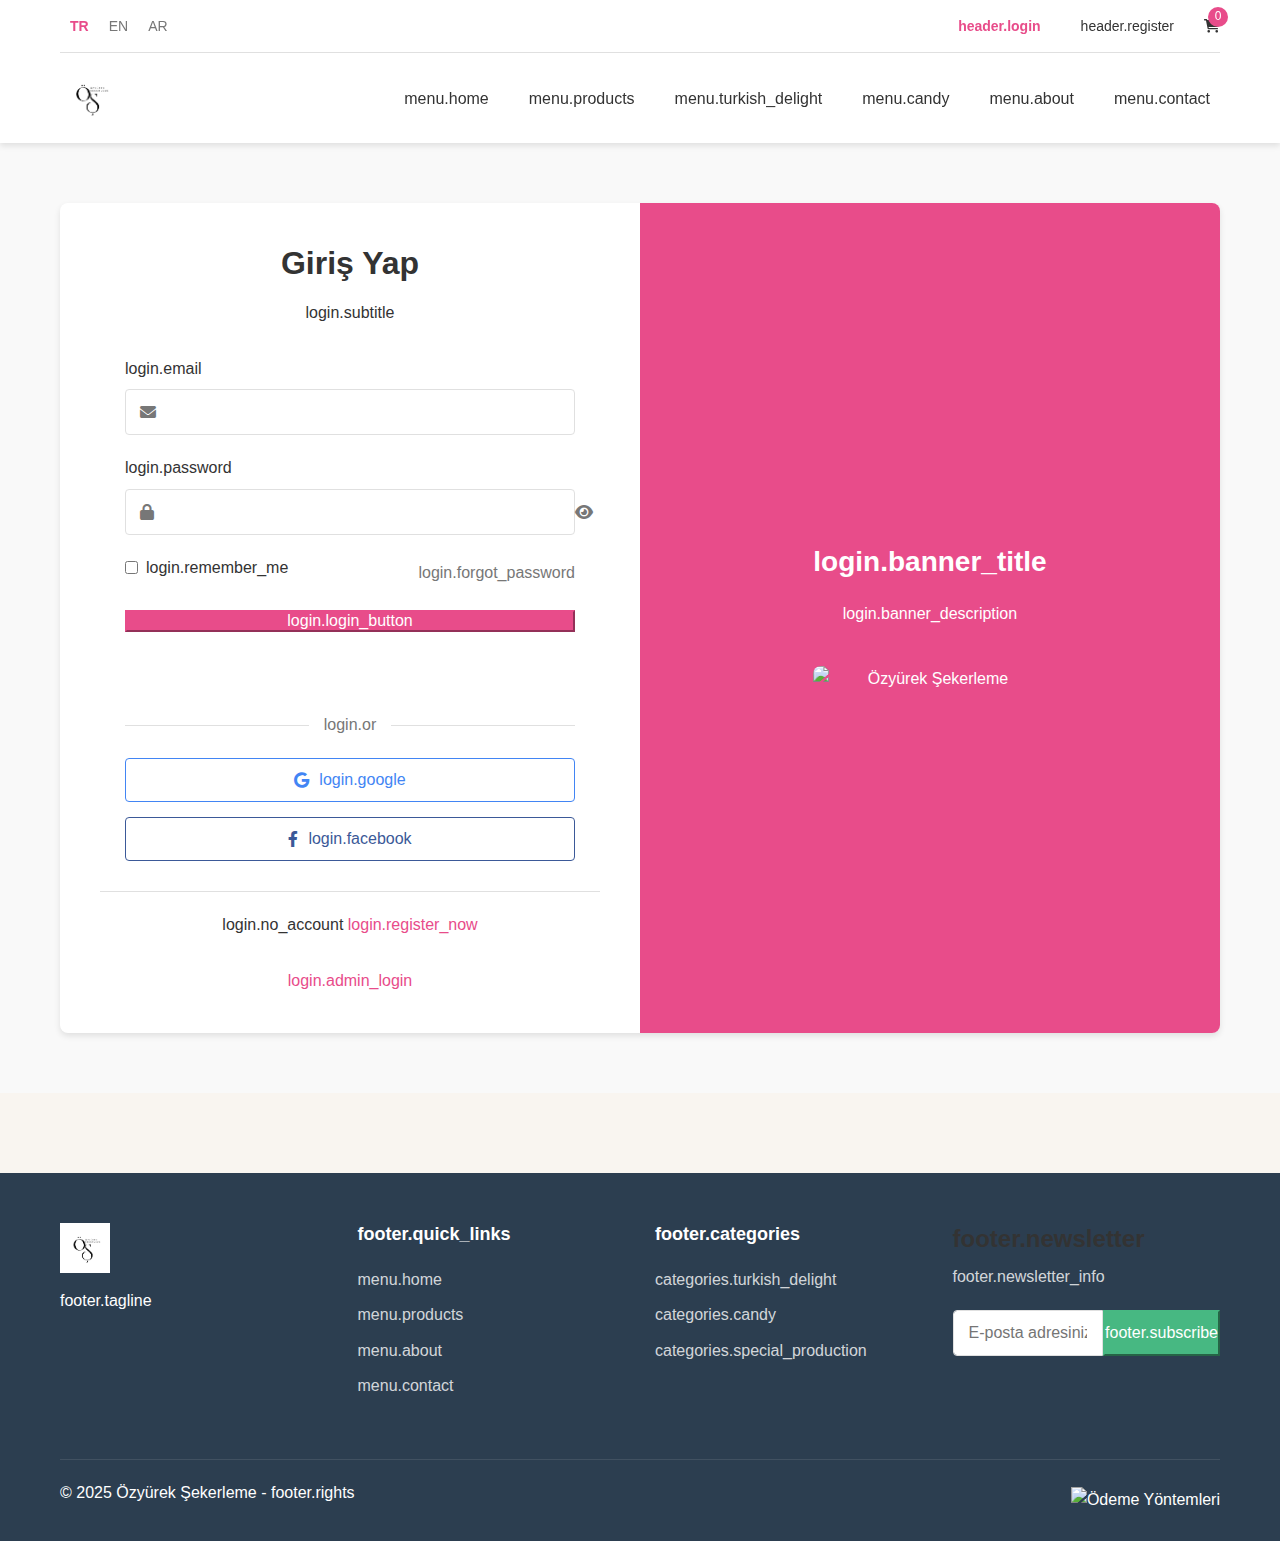
==== commit 2dd16fff: "Add files via upload" ====
--- a/özyürekşekerleme/admin.html
+++ b/özyürekşekerleme/admin.html
@@ -1,3 +1,10 @@
+<?php
+session_start();
+if (!isset($_SESSION['is_admin']) || $_SESSION['is_admin'] !== true) {
+    header("Location: login.html");
+    exit();
+}
+?>
 <!DOCTYPE html>
 <html lang="tr">
 <head>
@@ -12,6 +19,38 @@
     <link rel="stylesheet" href="https://cdnjs.cloudflare.com/ajax/libs/font-awesome/6.0.0/css/all.min.css">
 </head>
 <body class="admin-panel">
+<!-- Admin Login Form -->
+    <div class="admin-login">
+        <form id="admin-login-form" action="admin_login.php" method="post">
+            <label for="username">Email:</label>
+            <input type="email" id="username" name="username" value="aytaccsu@icloud.com" readonly>
+            <label for="password">Şifre:</label>
+            <input type="password" id="password" name="password" required>
+            <button type="submit">Giriş Yap</button>
+        </form>
+    </div>
+    <!-- Admin Registration Form -->
+    <div class="admin-register">
+        <form action="register.php" method="post">
+            <label for="reg-username">Kullanıcı Adı:</label>
+            <input type="text" id="reg-username" name="username" required>
+            <label for="reg-password">Şifre:</label>
+            <input type="password" id="reg-password" name="password" required>
+            <button type="submit">Kayıt Ol</button>
+        </form>
+    </div>
+    <!-- User Registration Form -->
+    <div class="user-register">
+        <form action="register.php" method="post">
+            <label for="reg-username">Kullanıcı Adı:</label>
+            <input type="text" id="reg-username" name="username" required>
+            <label for="reg-password">Şifre:</label>
+            <input type="password" id="reg-password" name="password" required>
+            <label for="reg-email">Email:</label>
+            <input type="email" id="reg-email" name="email" required>
+            <button type="submit">Kayıt Ol</button>
+        </form>
+    </div>
     <!-- Admin Header -->
     <header class="admin-header">
         <div class="admin-logo">
@@ -398,6 +437,24 @@
     <script src="js/i18n.js"></script>
     <script src="js/site.js"></script>
     <script src="js/admin.js"></script>
+    <script>
+    document.getElementById('admin-login-form').onsubmit = function(e) {
+        e.preventDefault();
+        
+        fetch('admin_login.php', {
+            method: 'POST',
+            body: new FormData(this)
+        })
+        .then(response => response.text())
+        .then(data => {
+            if (data === 'success') {
+                window.location.href = 'admin.html'; // Redirect to admin panel
+            } else {
+                alert('Giriş başarısız! Lütfen şifrenizi kontrol edin.');
+            }
+        });
+    };
+    </script>
 </body>
                 <!-- Kategoriler Paneli -->
             <section class="admin-panel" id="categories">
@@ -931,18 +988,20 @@
                             </div>
                         </div>
                     </div>
-                    
-                    <div class="form-actions">
-                        <button type="submit" class="btn-primary" data-i18n="admin.save_settings">Ayarları Kaydet</button>
-                    </div>
-                </form>
-            </section>
-        </main>
-    </div>
-
-    <!-- JavaScript -->
-    <script src="js/i18n.js"></script>
-    <script src="js/site.js"></script>
-    <script src="js/admin.js"></script>
+                </div>
+            </div>
+            
+            <div class="form-actions">
+                <button type="submit" class="btn-primary" data-i18n="admin.save_settings">Ayarları Kaydet</button>
+            </div>
+        </form>
+    </section>
+</main>
+</div>
+
+<!-- JavaScript -->
+<script src="js/i18n.js"></script>
+<script src="js/site.js"></script>
+<script src="js/admin.js"></script>
 </body>
 </html>